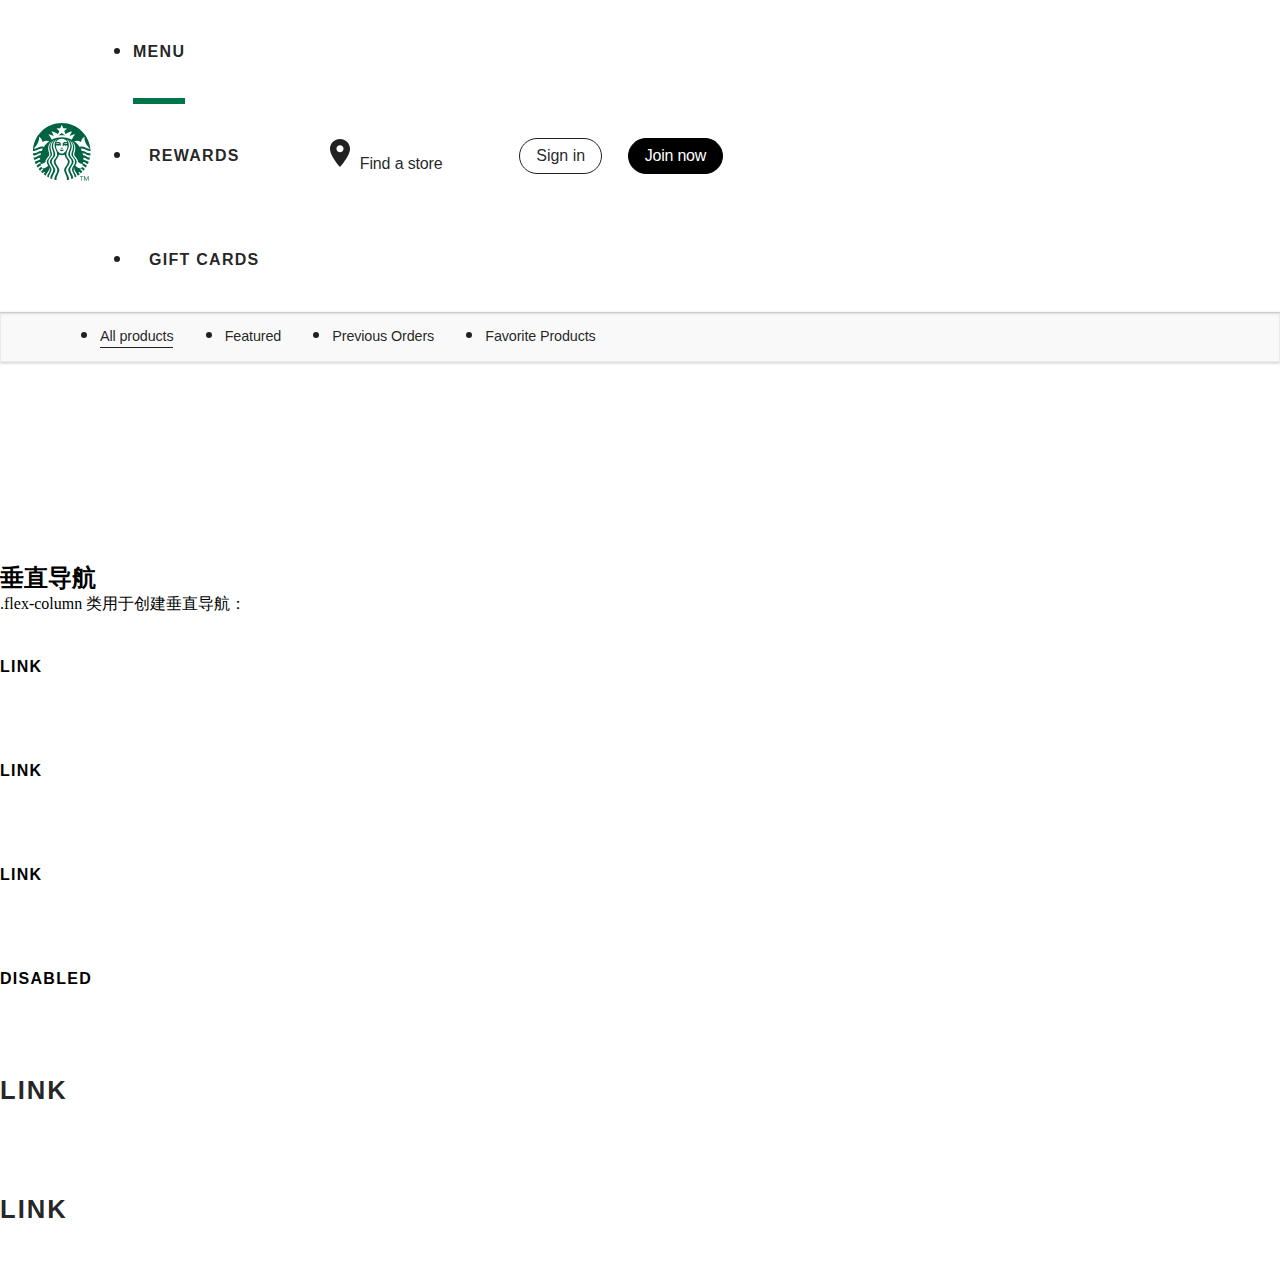
==== Starbucks/menu.html @ 161b0fd9 "Update 5.30" ====
<!DOCTYPE html>
<html lang="en">
<head>
    <meta charset="UTF-8">
    <title>Menu</title>
    <link href="https://cdn.staticfile.org/twitter-bootstrap/5.1.1/css/bootstrap.min.css" rel="stylesheet">
    <script src="https://cdn.staticfile.org/twitter-bootstrap/5.1.1/js/bootstrap.bundle.min.js"></script>
    <meta name="viewport" content="width=device-width, initial-scale=1">
    <link rel="stylesheet" href="menuStyle.css">

</head>
<body>

<nav class="navbar navbar-expand-sm fixed-top">
    <div class="sb-global-gutters">
        <div class="flex align-items-center">
            <a class="navbar-brand" href="#">
                <svg class="block" focusable="false" height="100%" viewBox="0 0 62 62" width="70%"
                     xmlns="http://www.w3.org/2000/svg">
                    <circle cx="31" cy="31" fill="#fff" r="30.002"></circle>
                    <path d="M34.017 13.969c-.263-.047-1.531-.26-3.017-.26s-2.754.212-3.017.26c-.151.027-.209-.121-.094-.207.104-.077 3.11-2.365 3.11-2.365l3.109 2.365c.117.086.06.234-.091.207zm-5.194 14.856s-.159.057-.201.197c.63.484 1.064 1.585 2.378 1.585s1.748-1.101 2.377-1.585c-.041-.141-.2-.197-.2-.197s-.823.194-2.177.194-2.177-.194-2.177-.194zm2.177-1.853c-.365 0-.445-.138-.694-.137-.237.001-.697.19-.797.363.007.088.039.167.103.237.532.08.772.376 1.389.376s.856-.296 1.389-.376c.062-.07.096-.148.103-.237-.099-.173-.56-.361-.798-.363-.25-.002-.331.137-.695.137zm29.956 5.673c-.038.717-.102 1.428-.19 2.131-3.396.562-4.61-2.464-8.089-2.312.208.738.377 1.49.507 2.258 2.869-.002 4.025 2.68 7.217 2.285-.168.82-.37 1.629-.603 2.426-2.524.248-3.413-2.26-6.334-2.191.024.416.037.836.037 1.26l-.012.701 5.672 2.164c-.297.807-.629 1.596-.991 2.369-1.705-.094-2.293-2.281-4.887-2.107-.078.561-.177 1.115-.295 1.662 2.253-.158 2.738 1.916 4.352 2.084-.411.75-.854 1.48-1.325 2.191-.956-.512-1.785-2.057-3.598-2.152.186-.574.349-1.156.487-1.748-1.608 0-3.447-.627-4.989-2.031.5-2.846-3.917-5.744-3.917-7.828 0-2.264 1.145-3.517 1.145-6.569 0-2.265-1.1-4.722-2.759-6.401-.321-.326-.65-.59-1.028-.827 1.524 1.886 2.694 4.122 2.694 6.712 0 2.874-1.337 4.391-1.337 7.044 0 2.652 3.88 4.947 3.88 7.682 0 1.076-.344 2.127-1.478 4.191 1.742 1.74 4.011 2.689 5.475 2.689.475 0 .73-.145.9-.518.146-.322.285-.648.416-.977 1.577.061 2.299 1.494 3.172 2.066-.479.643-.982 1.264-1.509 1.865-.585-.648-1.371-1.738-2.522-2.041-.206.4-.424.795-.653 1.182.991.27 1.669 1.27 2.194 1.928-.566.586-1.155 1.148-1.768 1.688-.383-.596-.979-1.352-1.647-1.76-.247.334-.504.66-.769.977.568.385 1.069 1.078 1.396 1.643-.708.568-1.44 1.107-2.198 1.611-.374-3.047-4.533-5.135-3.412-8.67-.368.623-.807 1.402-.807 2.34 0 2.559 2.726 4.59 2.943 7.133-.565.338-1.143.656-1.732.957-.098-2.795-2.984-5.854-2.984-8.148 0-2.561 3.354-5.133 3.354-8.156 0-3.025-3.87-5.119-3.87-7.775 0-2.654 1.646-4.181 1.646-7.583 0-2.492-1.184-5.014-3.013-6.625-.324-.286-.643-.513-1.026-.712 1.725 2.069 2.725 3.946 2.725 6.794 0 3.199-1.886 4.975-1.886 8.107 0 3.133 3.798 4.875 3.798 7.795s-3.535 5.381-3.535 8.381c0 2.729 3.116 5.453 3.162 8.691-.681.297-1.375.568-2.081.814.396-3.271-3.111-6.645-3.111-9.314 0-2.918 3.667-5.426 3.667-8.572 0-3.148-3.728-4.611-3.728-7.842 0-3.229 2.287-5.017 2.287-8.585 0-2.781-1.373-5.282-3.379-6.832l-.127-.096c-.189-.14-.345.029-.211.195 1.42 1.773 2.179 3.566 2.179 6.221 0 3.264-2.627 5.916-2.627 9.078 0 3.732 3.528 4.799 3.528 7.861 0 3.061-3.783 5.51-3.783 8.76 0 3.014 3.58 6.359 2.966 9.838-.718.186-1.446.348-2.185.48.672-4.332-2.84-7.443-2.84-10.277 0-3.068 3.918-5.803 3.918-8.801 0-2.828-2.812-3.752-3.182-6.645-.051-.395-.368-.688-.805-.615-.571.104-1.303.48-2.453.48s-1.882-.377-2.454-.48c-.436-.072-.753.221-.804.615-.369 2.893-3.183 3.816-3.183 6.645 0 2.998 3.919 5.732 3.919 8.801 0 2.834-3.512 5.945-2.841 10.277-.738-.133-1.467-.295-2.185-.48-.614-3.479 2.967-6.824 2.967-9.838 0-3.25-3.784-5.699-3.784-8.76 0-3.062 3.529-4.129 3.529-7.861 0-3.162-2.628-5.813-2.628-9.078 0-2.654.759-4.447 2.18-6.221.133-.166-.022-.335-.212-.195l-.126.096c-2.004 1.546-3.376 4.047-3.376 6.828 0 3.568 2.287 5.356 2.287 8.585 0 3.23-3.728 4.693-3.728 7.842 0 3.146 3.667 5.654 3.667 8.572 0 2.67-3.507 6.043-3.11 9.314-.707-.246-1.401-.518-2.082-.814.047-3.238 3.161-5.963 3.161-8.691 0-3-3.533-5.461-3.533-8.381s3.796-4.662 3.796-7.795c0-3.132-1.885-4.908-1.885-8.107 0-2.848.999-4.725 2.724-6.794-.384.199-.702.426-1.025.712-1.829 1.611-3.012 4.133-3.012 6.625 0 3.402 1.646 4.929 1.646 7.583 0 2.656-3.87 4.75-3.87 7.775 0 3.023 3.354 5.596 3.354 8.156 0 2.295-2.888 5.354-2.985 8.148-.589-.301-1.167-.619-1.732-.957.218-2.543 2.943-4.574 2.943-7.133 0-.938-.438-1.717-.807-2.34 1.121 3.535-3.038 5.623-3.412 8.67-.758-.504-1.491-1.043-2.198-1.611.326-.564.827-1.258 1.396-1.643-.266-.316-.522-.643-.769-.977-.669.408-1.266 1.164-1.648 1.76-.611-.539-1.201-1.102-1.767-1.688.525-.658 1.203-1.658 2.194-1.928-.229-.387-.447-.781-.653-1.182-1.151.303-1.938 1.393-2.522 2.041-.527-.602-1.031-1.223-1.509-1.865.873-.572 1.595-2.006 3.171-2.066.132.328.271.654.417.977.17.373.426.518.9.518 1.464 0 3.732-.949 5.475-2.689-1.134-2.064-1.478-3.115-1.478-4.191 0-2.734 3.88-5.029 3.88-7.682 0-2.653-1.337-4.17-1.337-7.044 0-2.59 1.17-4.826 2.694-6.712-.378.237-.707.501-1.028.827-1.659 1.68-2.759 4.136-2.759 6.401 0 3.052 1.146 4.305 1.146 6.569 0 2.084-4.418 4.982-3.918 7.828-1.542 1.404-3.381 2.031-4.99 2.031.14.592.303 1.174.487 1.748-1.812.096-2.641 1.641-3.598 2.152-.472-.711-.914-1.441-1.325-2.191 1.613-.168 2.099-2.242 4.353-2.084-.118-.547-.218-1.102-.296-1.662-2.594-.174-3.182 2.014-4.887 2.107-.362-.773-.694-1.562-.991-2.369l5.673-2.164-.012-.701c0-.424.013-.844.036-1.26-2.921-.068-3.81 2.439-6.334 2.191-.232-.797-.435-1.605-.602-2.426 3.19.395 4.347-2.287 7.217-2.285.13-.768.299-1.52.506-2.258-3.479-.151-4.693 2.875-8.088 2.312-.089-.703-.152-1.414-.19-2.131 3.947.441 5.427-2.804 9.021-2.407.339-.859.733-1.69 1.177-2.49-4.506-.792-6.036 2.976-10.23 2.397.453-16.171 13.706-29.143 29.989-29.143s29.536 12.972 29.989 29.147c-4.195.579-5.725-3.188-10.23-2.397.443.8.837 1.631 1.177 2.49 3.592-.398 5.072 2.848 9.02 2.407zm-42.852-12.583c-2.209-.903-4.883-.695-7.167.772-.354-2.125-1.507-4.013-3.149-5.152-.227-.157-.463-.008-.442.255.347 4.49-2.278 8.389-5.506 11.816 3.327 1 6.159-3.284 10.474-1.789 1.548-2.305 3.514-4.308 5.79-5.902zm12.896-2.716c-2.785 0-5.118 1.575-5.729 3.61-.047.156.017.257.197.176.501-.225 1.071-.333 1.69-.333 1.136 0 2.137.417 2.729 1.143.262.864.284 2.115-.012 2.829-.468-.105-.636-.467-1.093-.467s-.811.321-1.586.321c-.774 0-.865-.366-1.374-.366-.599 0-.709.617-.709 1.313 0 3.103 2.852 7.373 5.886 7.373 3.033 0 5.885-4.27 5.885-7.373 0-.696-.143-1.292-.769-1.373-.312.225-.599.426-1.313.426-.775 0-.989-.321-1.445-.321-.551 0-.496 1.162-1.15 1.227-.436-1.048-.457-2.392-.095-3.589.593-.726 1.593-1.143 2.729-1.143.619 0 1.193.109 1.689.333.181.081.244-.021.197-.176-.61-2.035-2.942-3.61-5.727-3.61zm4.434 4.452c-.668 0-1.451.205-1.943.753-.051.149-.051.371.021.519 1.211-.415 2.279-.431 2.795.146.275-.25.363-.475.363-.736 0-.403-.41-.682-1.236-.682zm-9.741 1.418c.584-.585 1.815-.56 3.094-.088.056-.636-1.083-1.331-2.221-1.331-.827 0-1.236.279-1.236.683 0 .261.088.487.363.736zm19.194-10.504c-2.199.157-4.109.912-5.654 2.17.656-1.86 1.489-3.487 2.545-5.064-2.8.297-5.141 1.321-6.849 3.071l-1.337-3.505 2.968-2.621-3.974-.281-1.586-3.696-1.587 3.696-3.974.281 2.968 2.621-1.336 3.505c-1.709-1.75-4.05-2.774-6.848-3.071 1.054 1.578 1.887 3.205 2.543 5.064-1.544-1.259-3.454-2.014-5.653-2.17 1.319 1.696 2.488 3.504 3.354 5.448.098.219.308.291.535.178 3.012-1.497 6.406-2.339 9.997-2.339s6.984.843 9.998 2.339c.227.113.437.041.534-.178.867-1.944 2.036-3.752 3.356-5.448zm4.801 13.254c4.313-1.495 7.146 2.788 10.473 1.789-3.228-3.427-5.852-7.326-5.505-11.816.021-.263-.216-.413-.442-.255-1.643 1.139-2.796 3.027-3.149 5.152-2.285-1.467-4.958-1.676-7.167-.772 2.273 1.592 4.24 3.595 5.79 5.902z"
                          fill="#006341"></path>
                    <g fill="#006341">
                        <path d="M53.595 57.01h-1.526v4.105h-.547v-4.105h-1.522v-.51h3.595v.51zM54.236 56.5h.811l1.57 3.618h.011l1.574-3.618h.798v4.615h-.551v-3.869h-.012l-1.653 3.869h-.333l-1.659-3.869h-.011v3.869h-.545v-4.615z"></path>
                    </g>
                </svg>
            </a>
            <div class="row">
                <ul class="nav">
                    <li class="nav-item">
                        <a class="nav-linkGreen h6" href="#">MENU</a>
                    </li>
                    <li class="nav-item">
                        <div class="padding">
                            <a class="nav-link h6" href="#">
                                <div class="box-shadow">REWARDS</div>
                            </a>
                        </div>
                    </li>
                    <li class="nav-item">
                        <div class="padding">
                            <a class="nav-link h6" href="#">
                                <div class="clear">GIFT CARDS</div>
                            </a>
                        </div>
                    </li>
                </ul>
            </div>
            <div class="ml6 flex items-center">
            <a class="sb-textLink text-noUnderline text-semibold sb-findAStorePin inline-block mr6 pr2"
               href="https://www.starbucks.ca/store-locator?map=57.751076,-101.645508,4z">
                <svg aria-hidden="true" class="valign-middle pr2" focusable="false" preserveAspectRatio="xMidYMid meet"
                     viewBox="0 0 24 24" style="width: 32px; height: 32px; overflow: visible; fill: currentcolor;">
                    <path d="M12,11.475 C10.5214286,11.475 9.32142857,10.299 9.32142857,8.85 C9.32142857,7.401 10.5214286,6.225 12,6.225 C13.4785714,6.225 14.6785714,7.401 14.6785714,8.85 C14.6785714,10.299 13.4785714,11.475 12,11.475 M12,1.5 C7.85357143,1.5 4.5,4.7865 4.5,8.85 C4.5,14.3625 12,22.5 12,22.5 C12,22.5 19.5,14.3625 19.5,8.85 C19.5,4.7865 16.1464286,1.5 12,1.5"></path>
                </svg>
                Find a store
            </a>
                <button class="sb-button sb-button--default sb-button--black mr3" type="button" data-e2e="signInButton" style="min-width: 0px; min-height: 0px;">Sign in</button>
                <a class="sb-button sb-button--positive sb-button--black" href="/account/create" data-e2e="joinRewardsLink" style="min-width: 0px; min-height: 0px;">Join now</a>
        </div>
        </div>
    </div>
    <ul class="nav col-12 col-lg-auto me-lg-auto mb-2 mb-md-0 flex sb-global-subnav-containerLight">
        <li><a href="menu.html" class="subnav-link px-2 ">
            <div class="subnav-box">All products</div>
        </a></li>
        <li><a href="menu.html" class="subnav-link px-2 ">Featured</a></li>
        <li><a href="#" class="subnav-link px-2 ">Previous Orders</a></li>
        <li><a href="#" class="subnav-link px-2 ">Favorite Products</a></li>
    </ul>
</nav>
<div class="container mt-3 padding-top">
    <h2>垂直导航</h2>
    <p>.flex-column 类用于创建垂直导航：</p>
    <ul class="nav flex-column">
        <li class="nav-item">
            <a class="nav-link" href="#">Link</a>
        </li>
        <li class="nav-item">
            <a class="nav-link" href="#">Link</a>
        </li>
        <li class="nav-item">
            <a class="nav-link" href="#">Link</a>
        </li>
        <li class="nav-item">
            <a class="nav-link disabled" href="#">Disabled</a>
        </li>
    </ul>
</div>
<div class="container-fluid">
    <nav class="navbar navbar-expand-xl fixed-bottom">
        <ul class="navbar-nav">
            <li class="nav-item">
                <a class="nav-link" href="#">Link</a>
            </li>
            <li class="nav-item">
                <a class="nav-link" href="#">Link</a>
            </li>
        </ul>
    </nav>
</div>
</body>
</html>
---- Starbucks/menuStyle.css ----
* {
    margin: 0;
    padding: 0;

}
.navbar-brand {
    width: 85px;
    margin-right: 1rem !important;
    margin-left: 2.0rem;
}

.navbar {
    font-feature-settings: "calt";
    color: rgba(0, 0, 0, .87) !important;
    font-family: SoDoSans, Helvetica Neue, Helvetica, Arial, sans-serif;
    font-weight: 400;
    letter-spacing: -.01em;
    line-height: 1.5;
    font-size: 1.6rem;
    box-sizing: inherit;
    background-color: #fff;
    display: inline-block !important;
    width: 100%;
    padding-top: 0;
    padding-bottom: 0;
}

.sb-global-gutters {
    box-sizing: inherit;
    display: inline-block;
    width: 100% !important;
}

.nav-link {
    font-feature-settings: "calt";
    font-family: SoDoSans, Helvetica Neue, Helvetica, Arial, sans-serif;
    line-height: 1.5;
    list-style: none;
    box-sizing: inherit;
    background-color: transparent;
    color: currentColor;
    display: inline-block !important;
    padding-bottom: 2.5rem !important;
    padding-top: 2.5rem !important;
    font-weight: 600 !important;
    letter-spacing: .08em !important;
    text-transform: uppercase !important;
    text-decoration: none !important;
}

.nav-linkGreen {
    font-feature-settings: "calt";
    font-family: SoDoSans, Helvetica Neue, Helvetica, Arial, sans-serif;
    line-height: 1.5;
    list-style: none;
    box-sizing: inherit;
    background-color: transparent;
    color: currentColor;
    display: inline-block !important;
    padding-bottom: 2.5rem !important;
    padding-top: 2.5rem !important;
    font-weight: 600 !important;
    letter-spacing: .08em !important;
    text-transform: uppercase !important;
    text-decoration: none !important;
    box-shadow: inset 0 -6px #00754a
}

.subnav-link {
    color: rgba(0, 0, 0, .87);
    display: block;
    font-size: 0.9rem;
    margin-right: 3.2rem;
    padding-bottom: 0.8rem;
    padding-top: 0.8rem;
    position: relative;
    text-decoration: none;
    font-family: SoDoSans, Helvetica Neue, Helvetica, Arial, sans-serif;
    font-weight: 400;
    height: 100%;
    letter-spacing: -.01em;
    line-height: 1.5;

}

.h6, h6 {
    font-size: 1rem;
    margin: 0;
}

.padding {
    padding-left: 1.0rem;
}

.padding-top {
    padding-top: 200px;
}

.flex {
    font-feature-settings: "calt";
    color: rgba(0, 0, 0, .87);
    font-family: SoDoSans, Helvetica Neue, Helvetica, Arial, sans-serif;
    font-weight: 400;
    letter-spacing: -.01em;
    line-height: 1.5;
    font-size: 1.3rem;
    box-sizing: inherit;
    display: flex !important;
    align-items: center !important;
    box-shadow: 0 1px 3px rgba(0, 0, 0, .1), 0 2px 2px rgba(0, 0, 0, .06), 0 0 2px rgba(0, 0, 0, .07);
}

.sb-global-subnav-containerLight {
    background-color: #f9f9f9;
    border: 1px solid #edebe9;
    padding-left: 99px;
}

.subnav-box {
    border-bottom: 1px solid;
    bottom: 12px;
    content: "";
    left: 0;
    width: 100%;
}
.ml6 {
    font-feature-settings: "calt";
    color: rgba(0,0,0,.87);
    font-family: SoDoSans,Helvetica Neue,Helvetica,Arial,sans-serif;
    font-weight: 400;
    letter-spacing: -.01em;
    line-height: 1.5;
    font-size: 1.4rem;
    box-sizing: inherit;
    display: flex!important;
    align-items: center!important;
    margin-left: 4rem!important;
    box-shadow:none;
}
.sb-textLink {
    font-feature-settings: "calt";
    font-family: SoDoSans,Helvetica Neue,Helvetica,Arial,sans-serif;
    letter-spacing: -.01em;
    line-height: 1.5;
    font-size: 1rem;
    box-sizing: inherit;
    background-color: transparent;
    color: currentColor;
    display: inline-block!important;
    margin-right: 4rem!important;
    padding-right: .8rem!important;
    font-weight: 500!important;
    text-decoration: none!important;
    text-align: inherit;
}
.sb-button--default.sb-button--black, .sb-button--default.sb-button--rewardsDefault {
    color: rgba(0,0,0,.87);
}
.sb-button--default, .sb-button--default.sb-button--rewardsGreen {
    color: #00754a;
}
.sb-button {
    background: none;
    border-radius: 50px;
    border-style: solid;
    border-width: 1px;
    display: inline-block;
    font-weight: 500;
    line-height: 1.2;
    padding: 7px 16px;
    text-align: center;
    text-decoration: none;
    transition: all .2s ease;
    font-size: 1.0rem;
}
.mr3 {
    margin-right: 1.6rem!important;
}
button {
    background: transparent;
    border: 0;
    border-radius: 0;
    padding: 0;
}
button, select {
    text-transform: none;
}
button {
    overflow: visible;
}
button, input, optgroup, select, textarea {
    color: inherit;
    font: inherit;
    margin: 0;
}
.sb-button--positive.sb-button--black, .sb-button--positive.sb-button--rewardsDefault {
    background-color: #000;
    border-color: #000;
    color: white;
}
.sb-button:hover {
    background-color: #00754a;
    border-color: #00754a;
    color: #fff;
}
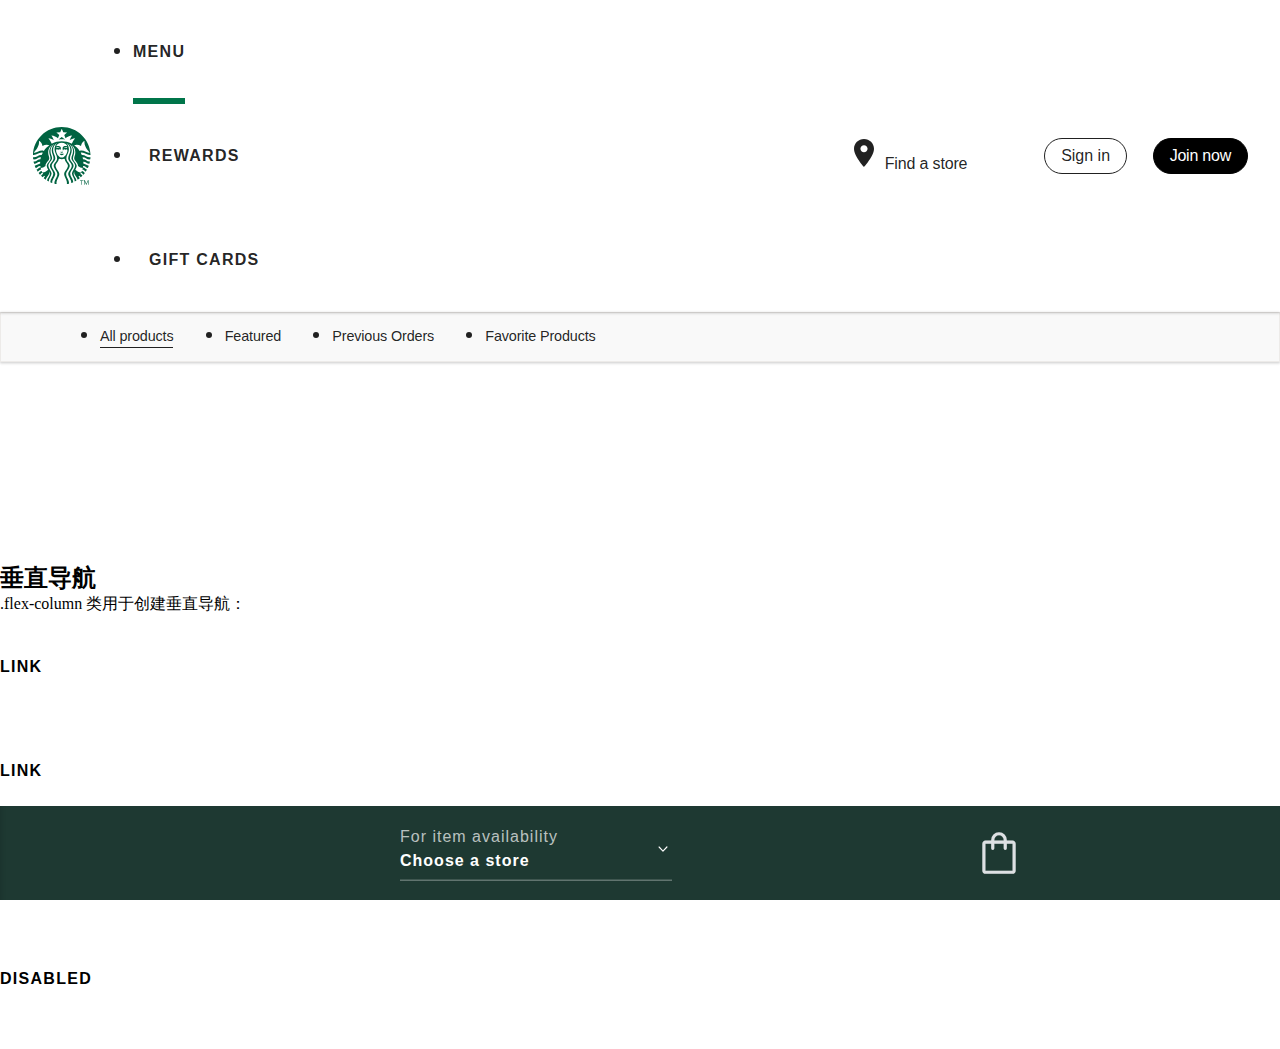
==== commit d21e6864: "Update" ====
--- a/Starbucks/menu.html
+++ b/Starbucks/menu.html
@@ -7,7 +7,8 @@
     <script src="https://cdn.staticfile.org/twitter-bootstrap/5.1.1/js/bootstrap.bundle.min.js"></script>
     <meta name="viewport" content="width=device-width, initial-scale=1">
     <link rel="stylesheet" href="menuStyle.css">
-
+    <link rel="stylesheet"
+          href="https://fonts.googleapis.com/css2?family=Material+Symbols+Outlined:opsz,wght,FILL,GRAD@20..48,100..700,0..1,-50..200"/>
 </head>
 <body>
 
@@ -47,17 +48,21 @@
                 </ul>
             </div>
             <div class="ml6 flex items-center">
-            <a class="sb-textLink text-noUnderline text-semibold sb-findAStorePin inline-block mr6 pr2"
-               href="https://www.starbucks.ca/store-locator?map=57.751076,-101.645508,4z">
-                <svg aria-hidden="true" class="valign-middle pr2" focusable="false" preserveAspectRatio="xMidYMid meet"
-                     viewBox="0 0 24 24" style="width: 32px; height: 32px; overflow: visible; fill: currentcolor;">
-                    <path d="M12,11.475 C10.5214286,11.475 9.32142857,10.299 9.32142857,8.85 C9.32142857,7.401 10.5214286,6.225 12,6.225 C13.4785714,6.225 14.6785714,7.401 14.6785714,8.85 C14.6785714,10.299 13.4785714,11.475 12,11.475 M12,1.5 C7.85357143,1.5 4.5,4.7865 4.5,8.85 C4.5,14.3625 12,22.5 12,22.5 C12,22.5 19.5,14.3625 19.5,8.85 C19.5,4.7865 16.1464286,1.5 12,1.5"></path>
-                </svg>
-                Find a store
-            </a>
-                <button class="sb-button sb-button--default sb-button--black mr3" type="button" data-e2e="signInButton" style="min-width: 0px; min-height: 0px;">Sign in</button>
-                <a class="sb-button sb-button--positive sb-button--black" href="/account/create" data-e2e="joinRewardsLink" style="min-width: 0px; min-height: 0px;">Join now</a>
-        </div>
+                <a class="sb-textLink text-noUnderline text-semibold sb-findAStorePin inline-block mr6 pr2"
+                   href="https://www.starbucks.ca/store-locator?map=57.751076,-101.645508,4z">
+                    <svg aria-hidden="true" class="valign-middle pr2" focusable="false"
+                         preserveAspectRatio="xMidYMid meet"
+                         viewBox="0 0 24 24" style="width: 32px; height: 32px; overflow: visible; fill: currentcolor;">
+                        <path d="M12,11.475 C10.5214286,11.475 9.32142857,10.299 9.32142857,8.85 C9.32142857,7.401 10.5214286,6.225 12,6.225 C13.4785714,6.225 14.6785714,7.401 14.6785714,8.85 C14.6785714,10.299 13.4785714,11.475 12,11.475 M12,1.5 C7.85357143,1.5 4.5,4.7865 4.5,8.85 C4.5,14.3625 12,22.5 12,22.5 C12,22.5 19.5,14.3625 19.5,8.85 C19.5,4.7865 16.1464286,1.5 12,1.5"></path>
+                    </svg>
+                    Find a store
+                </a>
+                <button class="sb-button sb-button--default sb-button--black mr3" type="button" data-e2e="signInButton"
+                        style="min-width: 0px; min-height: 0px;">Sign in
+                </button>
+                <a class="sb-button sb-button--positive sb-button--black" href="/account/create"
+                   data-e2e="joinRewardsLink" style="min-width: 0px; min-height: 0px;">Join now</a>
+            </div>
         </div>
     </div>
     <ul class="nav col-12 col-lg-auto me-lg-auto mb-2 mb-md-0 flex sb-global-subnav-containerLight">
@@ -89,14 +94,28 @@
 </div>
 <div class="container-fluid">
     <nav class="navbar navbar-expand-xl fixed-bottom">
-        <ul class="navbar-nav">
-            <li class="nav-item">
-                <a class="nav-link" href="#">Link</a>
-            </li>
-            <li class="nav-item">
-                <a class="nav-link" href="#">Link</a>
-            </li>
-        </ul>
+        <div class="bottomDrawer">
+            <div class="size12of12 flex items-center justify-between color-textWhite bg-houseGreen container___1BkN0 menuPadding___qjbdk">
+                <div class="innerContent___1LhxS flex justify-between">
+                    <a class="decorativeUnderline pb1 lg-pb2 container___3FzPz"
+                       href="https://www.starbucks.ca/menu/store-locator"><p>
+                        <span class="color-textWhiteSoft">For item availability</span>
+                        <strong class="color-textWhite block">Choose a store</strong></p>
+                        <svg aria-hidden="true" class="valign-middle ml2" focusable="false"
+                             preserveAspectRatio="xMidYMid meet" viewBox="0 0 24 24"
+                             style="width: 18px; height: 18px; overflow: visible; fill: currentcolor;">
+                            <path d="M11.96 15.5c-.206 0-.402-.084-.546-.232l-5.188-5.33c-.3-.31-.3-.81 0-1.12.3-.31.79-.31 1.093 0l4.64 4.767 4.723-4.853c.3-.31.79-.31 1.09 0 .303.31.303.812.002 1.122l-5.27 5.414c-.145.148-.34.232-.546.232"></path>
+                        </svg>
+                    </a>
+                </div>
+                <div class="mt3 mb2 lg-mb0 lg-mt0 ml4 relative">
+                    <button class="relative flex justify-center cursor-pointer cart-button"
+                            type="button"><span class="material-symbols-outlined">
+                            shopping_bag
+                            </span></button>
+                </div>
+            </div>
+        </div>
     </nav>
 </div>
 </body>
--- a/Starbucks/menuStyle.css
+++ b/Starbucks/menuStyle.css
@@ -2,6 +2,10 @@
     margin: 0;
     padding: 0;
 
+}
+p {
+    margin-bottom: 0rem;
+    margin-top: 0rem;
 }
 .navbar-brand {
     width: 85px;
@@ -65,7 +69,12 @@
     text-decoration: none !important;
     box-shadow: inset 0 -6px #00754a
 }
-
+.nav-link:hover {
+    color: #00754a;
+}
+.nav-linkGreen:hover {
+    color: #00754a;
+}
 .subnav-link {
     color: rgba(0, 0, 0, .87);
     display: block;
@@ -80,7 +89,9 @@
     height: 100%;
     letter-spacing: -.01em;
     line-height: 1.5;
-
+}
+.subnav-link:hover {
+    color: black;
 }
 
 .h6, h6 {
@@ -123,42 +134,50 @@
     left: 0;
     width: 100%;
 }
+
 .ml6 {
     font-feature-settings: "calt";
-    color: rgba(0,0,0,.87);
-    font-family: SoDoSans,Helvetica Neue,Helvetica,Arial,sans-serif;
+    color: rgba(0, 0, 0, .87);
+    font-family: SoDoSans, Helvetica Neue, Helvetica, Arial, sans-serif;
     font-weight: 400;
     letter-spacing: -.01em;
     line-height: 1.5;
     font-size: 1.4rem;
     box-sizing: inherit;
-    display: flex!important;
-    align-items: center!important;
-    margin-left: 4rem!important;
-    box-shadow:none;
-}
+    display: flex !important;
+    align-items: center !important;
+    margin-left: auto!important;
+    margin-right: 2rem;
+    box-shadow: none;
+}
+
 .sb-textLink {
     font-feature-settings: "calt";
-    font-family: SoDoSans,Helvetica Neue,Helvetica,Arial,sans-serif;
+    font-family: SoDoSans, Helvetica Neue, Helvetica, Arial, sans-serif;
     letter-spacing: -.01em;
     line-height: 1.5;
     font-size: 1rem;
     box-sizing: inherit;
     background-color: transparent;
     color: currentColor;
-    display: inline-block!important;
-    margin-right: 4rem!important;
-    padding-right: .8rem!important;
-    font-weight: 500!important;
-    text-decoration: none!important;
+    display: inline-block !important;
+    margin-right: 4rem !important;
+    padding-right: .8rem !important;
+    font-weight: 500 !important;
+    text-decoration: none !important;
     text-align: inherit;
 }
+.sb-textLink:hover {
+    color: #00754a;
+}
 .sb-button--default.sb-button--black, .sb-button--default.sb-button--rewardsDefault {
-    color: rgba(0,0,0,.87);
-}
+    color: rgba(0, 0, 0, .87);
+}
+
 .sb-button--default, .sb-button--default.sb-button--rewardsGreen {
     color: #00754a;
 }
+
 .sb-button {
     background: none;
     border-radius: 50px;
@@ -173,33 +192,128 @@
     transition: all .2s ease;
     font-size: 1.0rem;
 }
+
 .mr3 {
-    margin-right: 1.6rem!important;
-}
+    margin-right: 1.6rem !important;
+}
+
 button {
     background: transparent;
     border: 0;
     border-radius: 0;
     padding: 0;
 }
+
 button, select {
     text-transform: none;
 }
+
 button {
     overflow: visible;
 }
+
 button, input, optgroup, select, textarea {
     color: inherit;
     font: inherit;
     margin: 0;
 }
+
 .sb-button--positive.sb-button--black, .sb-button--positive.sb-button--rewardsDefault {
     background-color: #000;
     border-color: #000;
     color: white;
 }
+
 .sb-button:hover {
     background-color: #00754a;
     border-color: #00754a;
     color: #fff;
-}+}
+.bottomDrawer {
+    font-feature-settings: "calt";
+    color: rgba(0,0,0,.87);
+    font-family: SoDoSans,Helvetica Neue,Helvetica,Arial,sans-serif;
+    font-weight: 400;
+    letter-spacing: -.01em;
+    line-height: 1.5;
+    font-size: 1.6rem;
+    box-sizing: inherit;
+    bottom: 0;
+    left: 0;
+    position: fixed;
+    right: 0;
+}
+.menuPadding___qjbdk {
+    padding-left: 400px !important;
+    padding-right: 20% !important;
+}
+.container___1BkN0 {
+    box-shadow: inset 8px 0 4px -6px rgb(0 0 0 / 10%);
+    height: 74px;
+    padding: 0 1.6rem;
+    transform: translateY(0);
+}
+.bg-houseGreen {
+    background-color: #1e3932!important;
+}
+.color-textWhite {
+    color: #fff!important;
+}
+.justify-between {
+    justify-content: space-between!important;
+}
+.items-center {
+     align-items: center!important;
+ }
+.container___3FzPz {
+    align-items: center;
+    letter-spacing: 1px;
+    box-shadow: inset 0 -1.5px 0 hsl(0deg 0% 100% / 30%);
+    display: flex;
+    flex-direction: row;
+    flex-grow: 1;
+    justify-content: space-between;
+    min-height: 2.4rem;
+    min-width: 17rem;
+    font-size: 1rem;
+    text-decoration: none;
+    margin-bottom: 1.6rem;
+    margin-top: 1.6rem;
+    padding-bottom: 0.5rem;
+    color: white;
+}
+.container___1BkN0 {
+    height: 94px;
+}
+.innerContent___1LhxS {
+    align-items: center;
+    flex-direction: row;
+    width: auto;
+    box-shadow: none;
+}
+.color-textWhiteSoft {
+    color: hsla(0,0%,100%,.7)!important;
+    font-size: 1rem;
+}
+.color-textWhite {
+    color: #fff!important;
+    font-size: 1rem;
+}
+.cart-button {
+    box-shadow: none;
+}
+.block {
+    display: block!important;
+}
+ .material-symbols-outlined {
+     color: #dde0e3;
+     box-sizing: inherit;
+     font-size: 50px !important;
+     box-shadow: none !important;
+     border: none !important;
+     font-variation-settings:
+             'FILL' 0,
+             'wght' 400,
+             'GRAD' 0,
+             'opsz' 48
+ }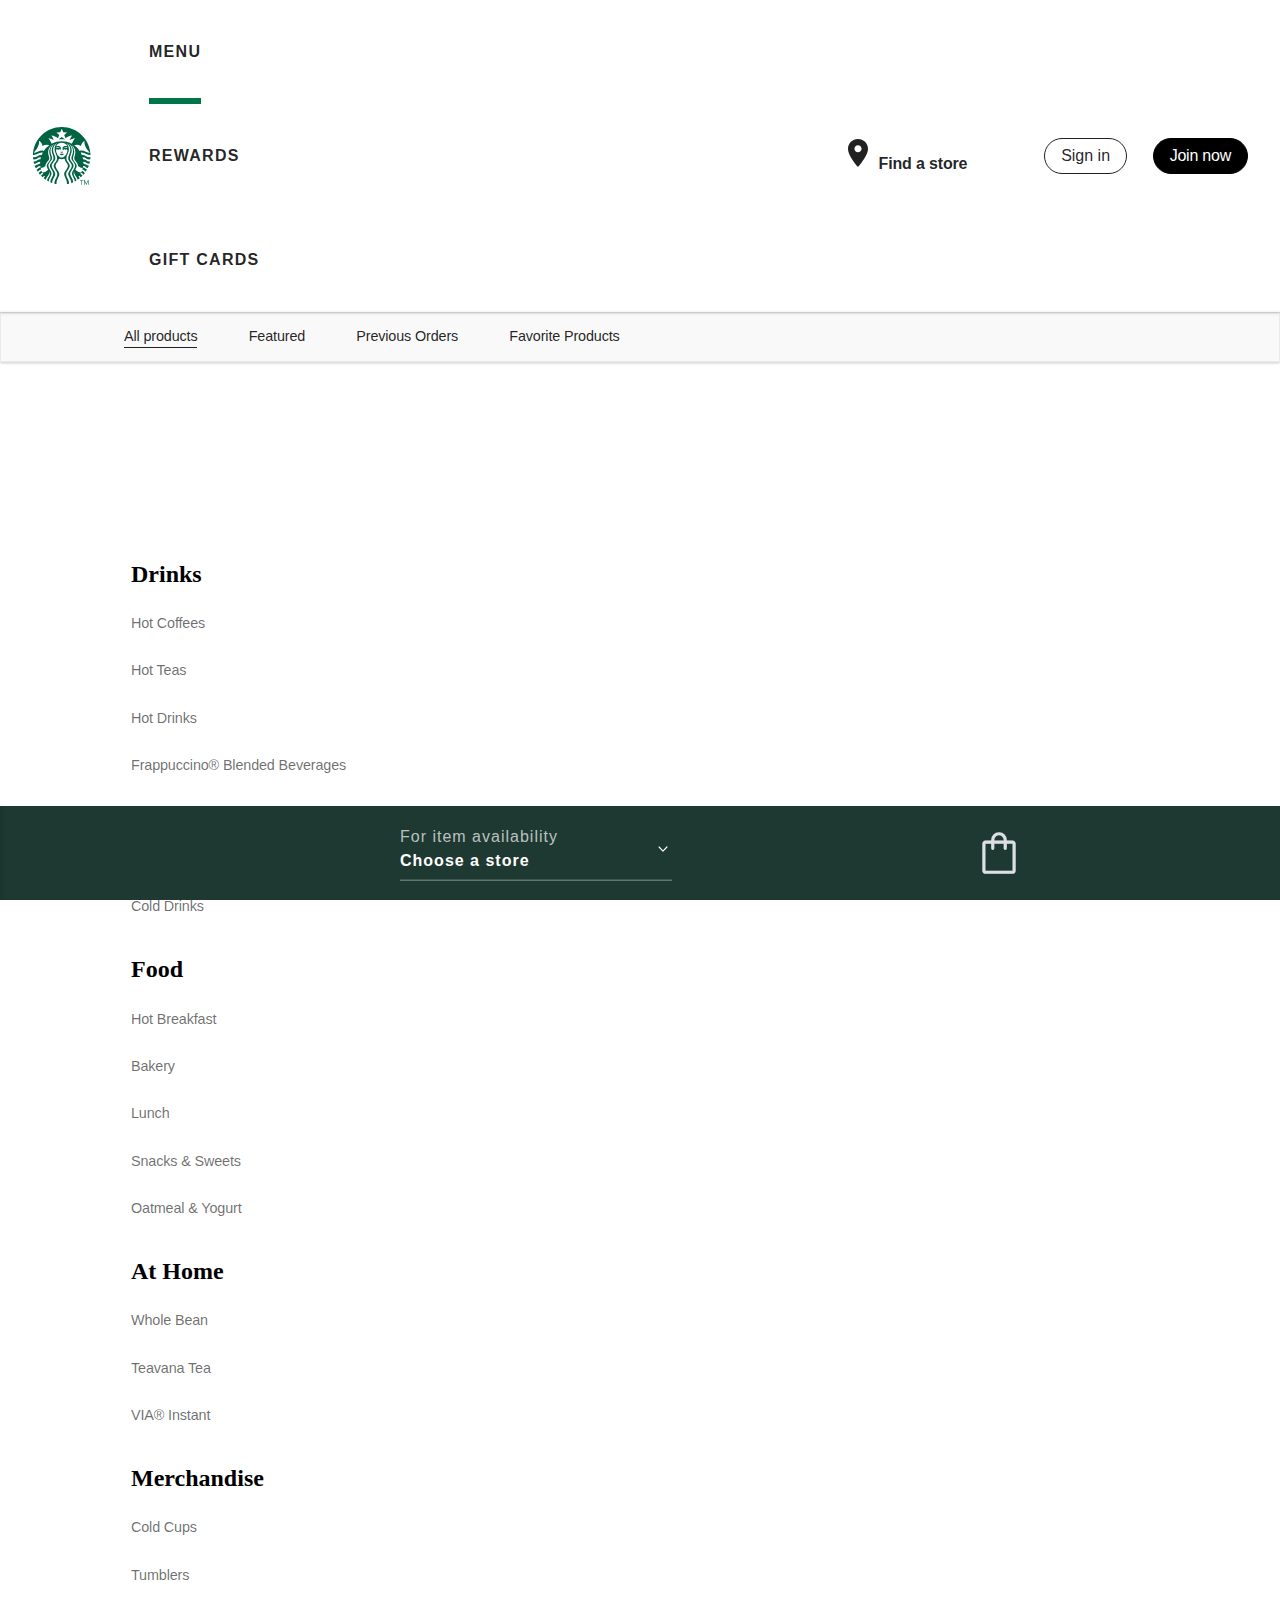
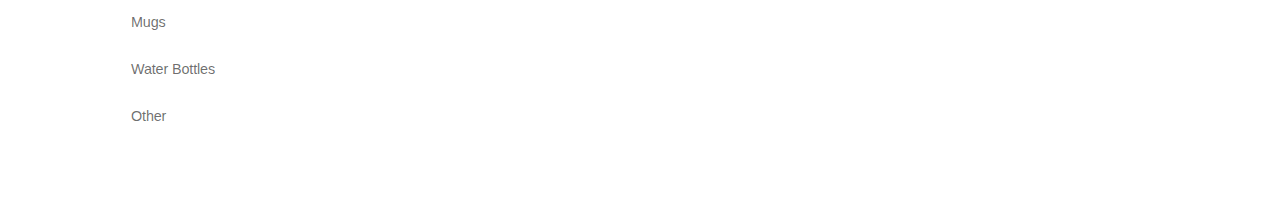
==== commit 2d3d3493: "Update" ====
--- a/Starbucks/menu.html
+++ b/Starbucks/menu.html
@@ -29,19 +29,21 @@
             <div class="row">
                 <ul class="nav">
                     <li class="nav-item">
-                        <a class="nav-linkGreen h6" href="#">MENU</a>
+                        <div class="padding">
+                            <a class="nav-linkGreen h6" href="#">MENU</a>
+                        </div>
                     </li>
                     <li class="nav-item">
                         <div class="padding">
                             <a class="nav-link h6" href="#">
-                                <div class="box-shadow">REWARDS</div>
+                                <div>REWARDS</div>
                             </a>
                         </div>
                     </li>
                     <li class="nav-item">
                         <div class="padding">
                             <a class="nav-link h6" href="#">
-                                <div class="clear">GIFT CARDS</div>
+                                <div>GIFT CARDS</div>
                             </a>
                         </div>
                     </li>
@@ -74,23 +76,67 @@
         <li><a href="#" class="subnav-link px-2 ">Favorite Products</a></li>
     </ul>
 </nav>
-<div class="container mt-3 padding-top">
-    <h2>垂直导航</h2>
-    <p>.flex-column 类用于创建垂直导航：</p>
-    <ul class="nav flex-column">
-        <li class="nav-item">
-            <a class="nav-link" href="#">Link</a>
-        </li>
-        <li class="nav-item">
-            <a class="nav-link" href="#">Link</a>
-        </li>
-        <li class="nav-item">
-            <a class="nav-link" href="#">Link</a>
-        </li>
-        <li class="nav-item">
-            <a class="nav-link disabled" href="#">Disabled</a>
-        </li>
-    </ul>
+<div class="menuWithSideNav___2WMmN padding-top">
+    <nav class="lgMax-hidden py3 sideNav___3P0Yp">
+        <section><h6 class="sb-heading text-semibold text-sm mt4" tabindex="-1">Drinks</h6>
+            <ul>
+                <li class="my3"><a class="text-noUnderline color-textBlackSoft block flex justify-between"
+                                   href="/menu/drinks/hot-coffees">Hot Coffees</a></li>
+                <li class="my3"><a class="text-noUnderline color-textBlackSoft block flex justify-between"
+                                   href="/menu/drinks/hot-teas">Hot Teas</a></li>
+                <li class="my3"><a class="text-noUnderline color-textBlackSoft block flex justify-between"
+                                   href="/menu/drinks/hot-drinks">Hot Drinks</a></li>
+                <li class="my3"><a class="text-noUnderline color-textBlackSoft block flex justify-between"
+                                   href="/menu/drinks/frappuccino-blended-beverages">Frappuccino® Blended Beverages</a>
+                </li>
+                <li class="my3"><a class="text-noUnderline color-textBlackSoft block flex justify-between"
+                                   href="/menu/drinks/cold-coffees">Cold Coffees</a></li>
+                <li class="my3"><a class="text-noUnderline color-textBlackSoft block flex justify-between"
+                                   href="/menu/drinks/iced-teas">Iced Teas</a></li>
+                <li class="my3"><a class="text-noUnderline color-textBlackSoft block flex justify-between"
+                                   href="/menu/drinks/cold-drinks">Cold Drinks</a></li>
+            </ul>
+        </section>
+        <section><h4 class="sb-heading text-semibold text-sm mt4" tabindex="-1">Food</h4>
+            <ul>
+                <li class="my3"><a class="text-noUnderline color-textBlackSoft block flex justify-between"
+                                   href="/menu/food/hot-breakfast">Hot Breakfast</a></li>
+                <li class="my3"><a class="text-noUnderline color-textBlackSoft block flex justify-between"
+                                   href="/menu/food/bakery">Bakery</a></li>
+                <li class="my3"><a class="text-noUnderline color-textBlackSoft block flex justify-between"
+                                   href="/menu/food/lunch">Lunch</a></li>
+                <li class="my3"><a class="text-noUnderline color-textBlackSoft block flex justify-between"
+                                   href="/menu/food/snacks-sweets">Snacks &amp; Sweets</a></li>
+                <li class="my3"><a class="text-noUnderline color-textBlackSoft block flex justify-between"
+                                   href="/menu/food/oatmeal-yogurt">Oatmeal &amp; Yogurt</a></li>
+            </ul>
+        </section>
+        <section><h4 class="sb-heading text-semibold text-sm mt4" tabindex="-1">At Home</h4>
+            <ul>
+                <li class="my3"><a class="text-noUnderline color-textBlackSoft block flex justify-between"
+                                   href="/menu/at-home/whole-bean">Whole Bean</a></li>
+                <li class="my3"><a class="text-noUnderline color-textBlackSoft block flex justify-between"
+                                   href="/menu/at-home/teavana-tea">Teavana Tea</a></li>
+                <li class="my3"><a class="text-noUnderline color-textBlackSoft block flex justify-between"
+                                   href="/menu/at-home/via-instant">VIA® Instant</a></li>
+            </ul>
+        </section>
+        <section><h4 class="sb-heading text-semibold text-sm mt4" tabindex="-1">Merchandise</h4>
+            <ul>
+                <li class="my3"><a class="text-noUnderline color-textBlackSoft block flex justify-between"
+                                   href="/menu/merchandise/cold-cups">Cold Cups</a></li>
+                <li class="my3"><a class="text-noUnderline color-textBlackSoft block flex justify-between"
+                                   href="/menu/merchandise/tumblers">Tumblers</a></li>
+                <li class="my3"><a class="text-noUnderline color-textBlackSoft block flex justify-between"
+                                   href="/menu/merchandise/mugs">Mugs</a></li>
+                <li class="my3"><a class="text-noUnderline color-textBlackSoft block flex justify-between"
+                                   href="/menu/merchandise/water-bottles">Water Bottles</a></li>
+                <li class="my3"><a class="text-noUnderline color-textBlackSoft block flex justify-between"
+                                   href="/menu/merchandise/other">Other</a></li>
+            </ul>
+        </section>
+    </nav>
+    
 </div>
 <div class="container-fluid">
     <nav class="navbar navbar-expand-xl fixed-bottom">
--- a/Starbucks/menuStyle.css
+++ b/Starbucks/menuStyle.css
@@ -1,12 +1,19 @@
 * {
     margin: 0;
     padding: 0;
-
-}
+}
+
 p {
     margin-bottom: 0rem;
     margin-top: 0rem;
 }
+
+ul {
+    list-style: none;
+    margin: 0;
+    padding: 0;
+}
+
 .navbar-brand {
     width: 85px;
     margin-right: 1rem !important;
@@ -69,12 +76,15 @@
     text-decoration: none !important;
     box-shadow: inset 0 -6px #00754a
 }
+
 .nav-link:hover {
     color: #00754a;
 }
+
 .nav-linkGreen:hover {
     color: #00754a;
 }
+
 .subnav-link {
     color: rgba(0, 0, 0, .87);
     display: block;
@@ -90,6 +100,7 @@
     letter-spacing: -.01em;
     line-height: 1.5;
 }
+
 .subnav-link:hover {
     color: black;
 }
@@ -104,7 +115,7 @@
 }
 
 .padding-top {
-    padding-top: 200px;
+    padding-top: 160px;
 }
 
 .flex {
@@ -124,7 +135,7 @@
 .sb-global-subnav-containerLight {
     background-color: #f9f9f9;
     border: 1px solid #edebe9;
-    padding-left: 99px;
+    padding-left: 123px;
 }
 
 .subnav-box {
@@ -146,7 +157,7 @@
     box-sizing: inherit;
     display: flex !important;
     align-items: center !important;
-    margin-left: auto!important;
+    margin-left: auto !important;
     margin-right: 2rem;
     box-shadow: none;
 }
@@ -167,9 +178,11 @@
     text-decoration: none !important;
     text-align: inherit;
 }
+
 .sb-textLink:hover {
     color: #00754a;
 }
+
 .sb-button--default.sb-button--black, .sb-button--default.sb-button--rewardsDefault {
     color: rgba(0, 0, 0, .87);
 }
@@ -229,10 +242,11 @@
     border-color: #00754a;
     color: #fff;
 }
+
 .bottomDrawer {
     font-feature-settings: "calt";
-    color: rgba(0,0,0,.87);
-    font-family: SoDoSans,Helvetica Neue,Helvetica,Arial,sans-serif;
+    color: rgba(0, 0, 0, .87);
+    font-family: SoDoSans, Helvetica Neue, Helvetica, Arial, sans-serif;
     font-weight: 400;
     letter-spacing: -.01em;
     line-height: 1.5;
@@ -243,28 +257,77 @@
     position: fixed;
     right: 0;
 }
+
+.menuWithSideNav___2WMmN {
+    padding-left: 131px;
+}
+
+.sideNav___3P0Yp {
+    flex-basis: 150px;
+}
+
+.py3 {
+    padding-bottom: 1.6rem !important;
+}
+
+.text-semibold {
+    font-weight: 600 !important;
+}
+
+.text-sm {
+    font-size: 1.9rem !important;
+}
+
+.mt4 {
+    margin-top: 2.4rem !important;
+}
+
+.my3 {
+    margin-bottom: 1.6rem !important;
+    margin-top: 1.6rem !important;
+}
+
+.text-noUnderline {
+    text-decoration: none !important;
+}
+
+.color-textBlackSoft {
+    color: rgba(0, 0, 0, .58) !important;
+    box-shadow: none !important;
+    font-size: 0.9rem;
+}
+.text-sm {
+    font-size: 1.5rem!important;
+}
+
 .menuPadding___qjbdk {
     padding-left: 400px !important;
     padding-right: 20% !important;
 }
+
 .container___1BkN0 {
     box-shadow: inset 8px 0 4px -6px rgb(0 0 0 / 10%);
     height: 74px;
     padding: 0 1.6rem;
     transform: translateY(0);
 }
+
 .bg-houseGreen {
-    background-color: #1e3932!important;
-}
+    background-color: #1e3932 !important;
+}
+
 .color-textWhite {
-    color: #fff!important;
-}
+    color: #fff !important;
+}
+
 .justify-between {
-    justify-content: space-between!important;
-}
+    justify-content: space-between !important;
+}
+
 .items-center {
-     align-items: center!important;
- }
+    align-items: center !important;
+}
+
 .container___3FzPz {
     align-items: center;
     letter-spacing: 1px;
@@ -282,38 +345,44 @@
     padding-bottom: 0.5rem;
     color: white;
 }
+
 .container___1BkN0 {
     height: 94px;
 }
+
 .innerContent___1LhxS {
     align-items: center;
     flex-direction: row;
     width: auto;
     box-shadow: none;
 }
+
 .color-textWhiteSoft {
-    color: hsla(0,0%,100%,.7)!important;
-    font-size: 1rem;
-}
+    color: hsla(0, 0%, 100%, .7) !important;
+    font-size: 1rem;
+}
+
 .color-textWhite {
-    color: #fff!important;
-    font-size: 1rem;
-}
+    color: #fff !important;
+    font-size: 1rem;
+}
+
 .cart-button {
     box-shadow: none;
 }
+
 .block {
-    display: block!important;
-}
- .material-symbols-outlined {
-     color: #dde0e3;
-     box-sizing: inherit;
-     font-size: 50px !important;
-     box-shadow: none !important;
-     border: none !important;
-     font-variation-settings:
-             'FILL' 0,
-             'wght' 400,
-             'GRAD' 0,
-             'opsz' 48
- }+    display: block !important;
+}
+
+.material-symbols-outlined {
+    color: #dde0e3;
+    box-sizing: inherit;
+    font-size: 50px !important;
+    box-shadow: none !important;
+    border: none !important;
+    font-variation-settings: 'FILL' 0,
+    'wght' 400,
+    'GRAD' 0,
+    'opsz' 48
+}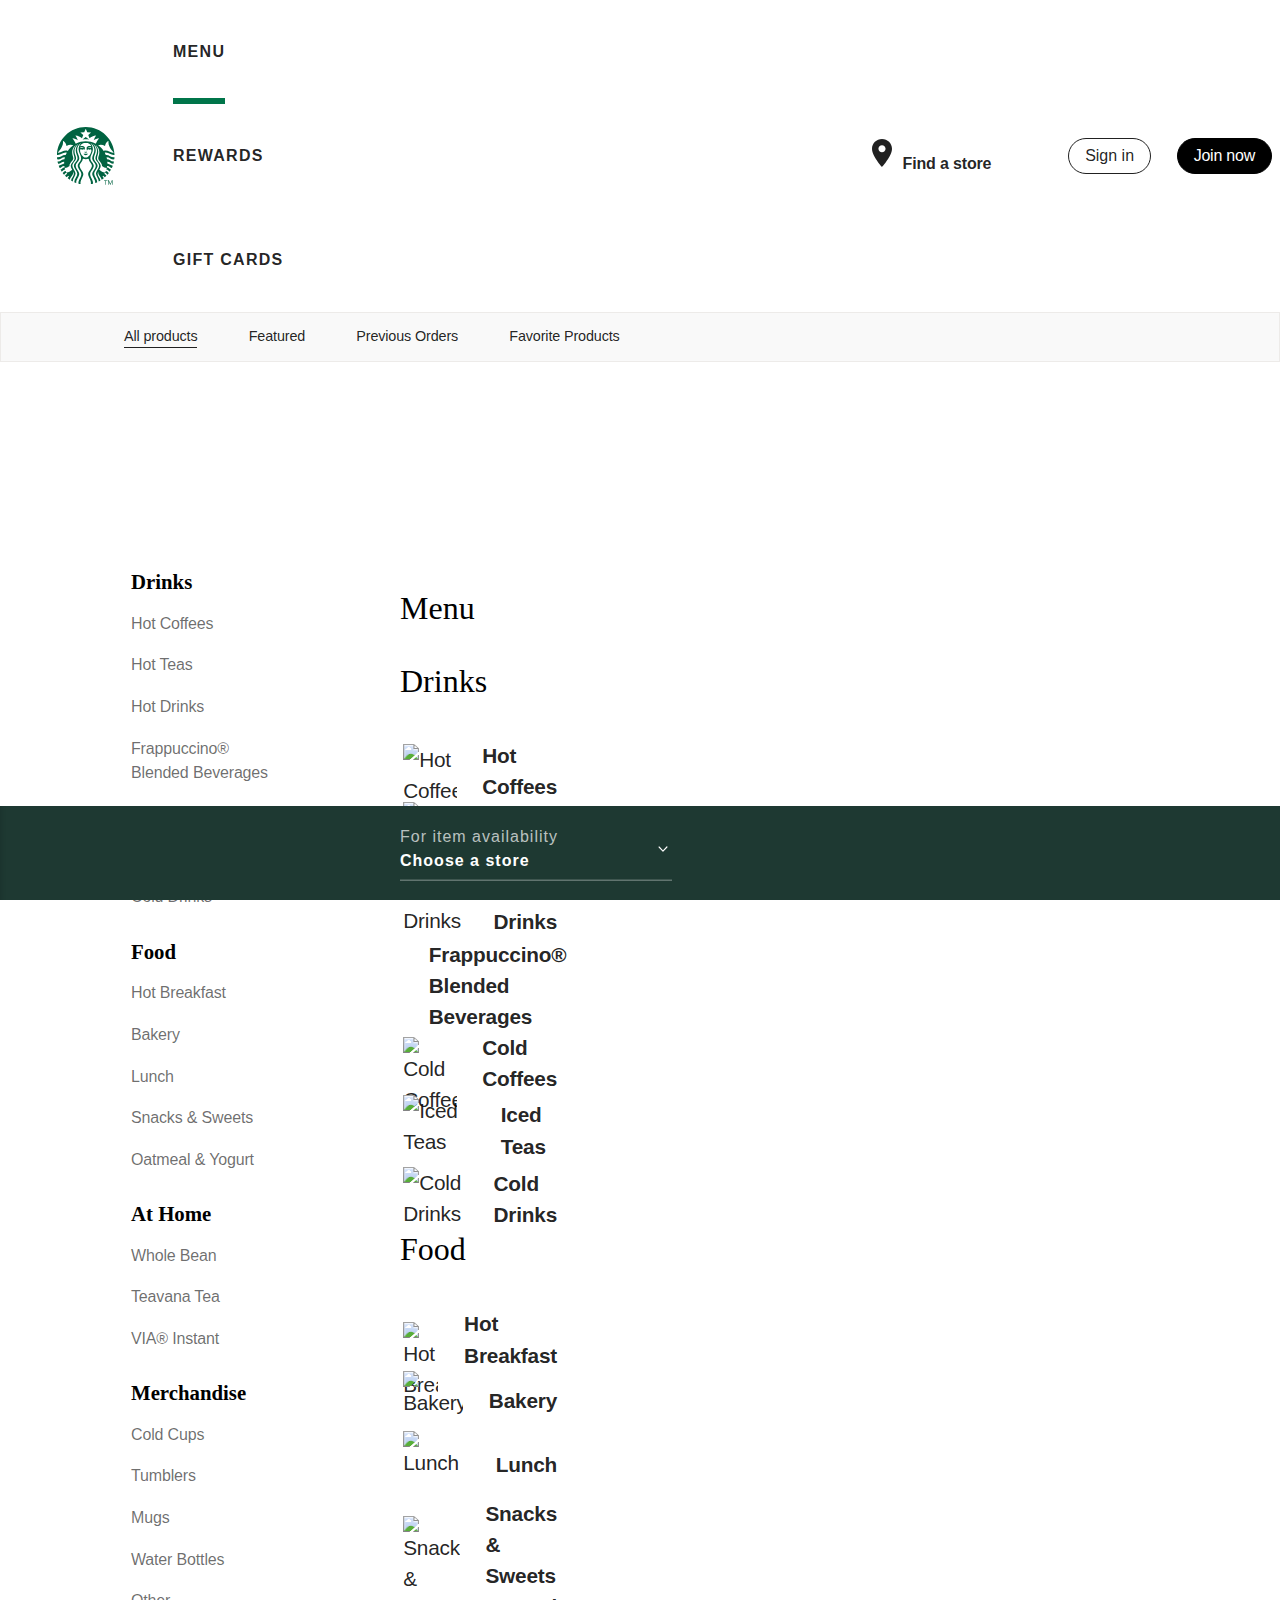
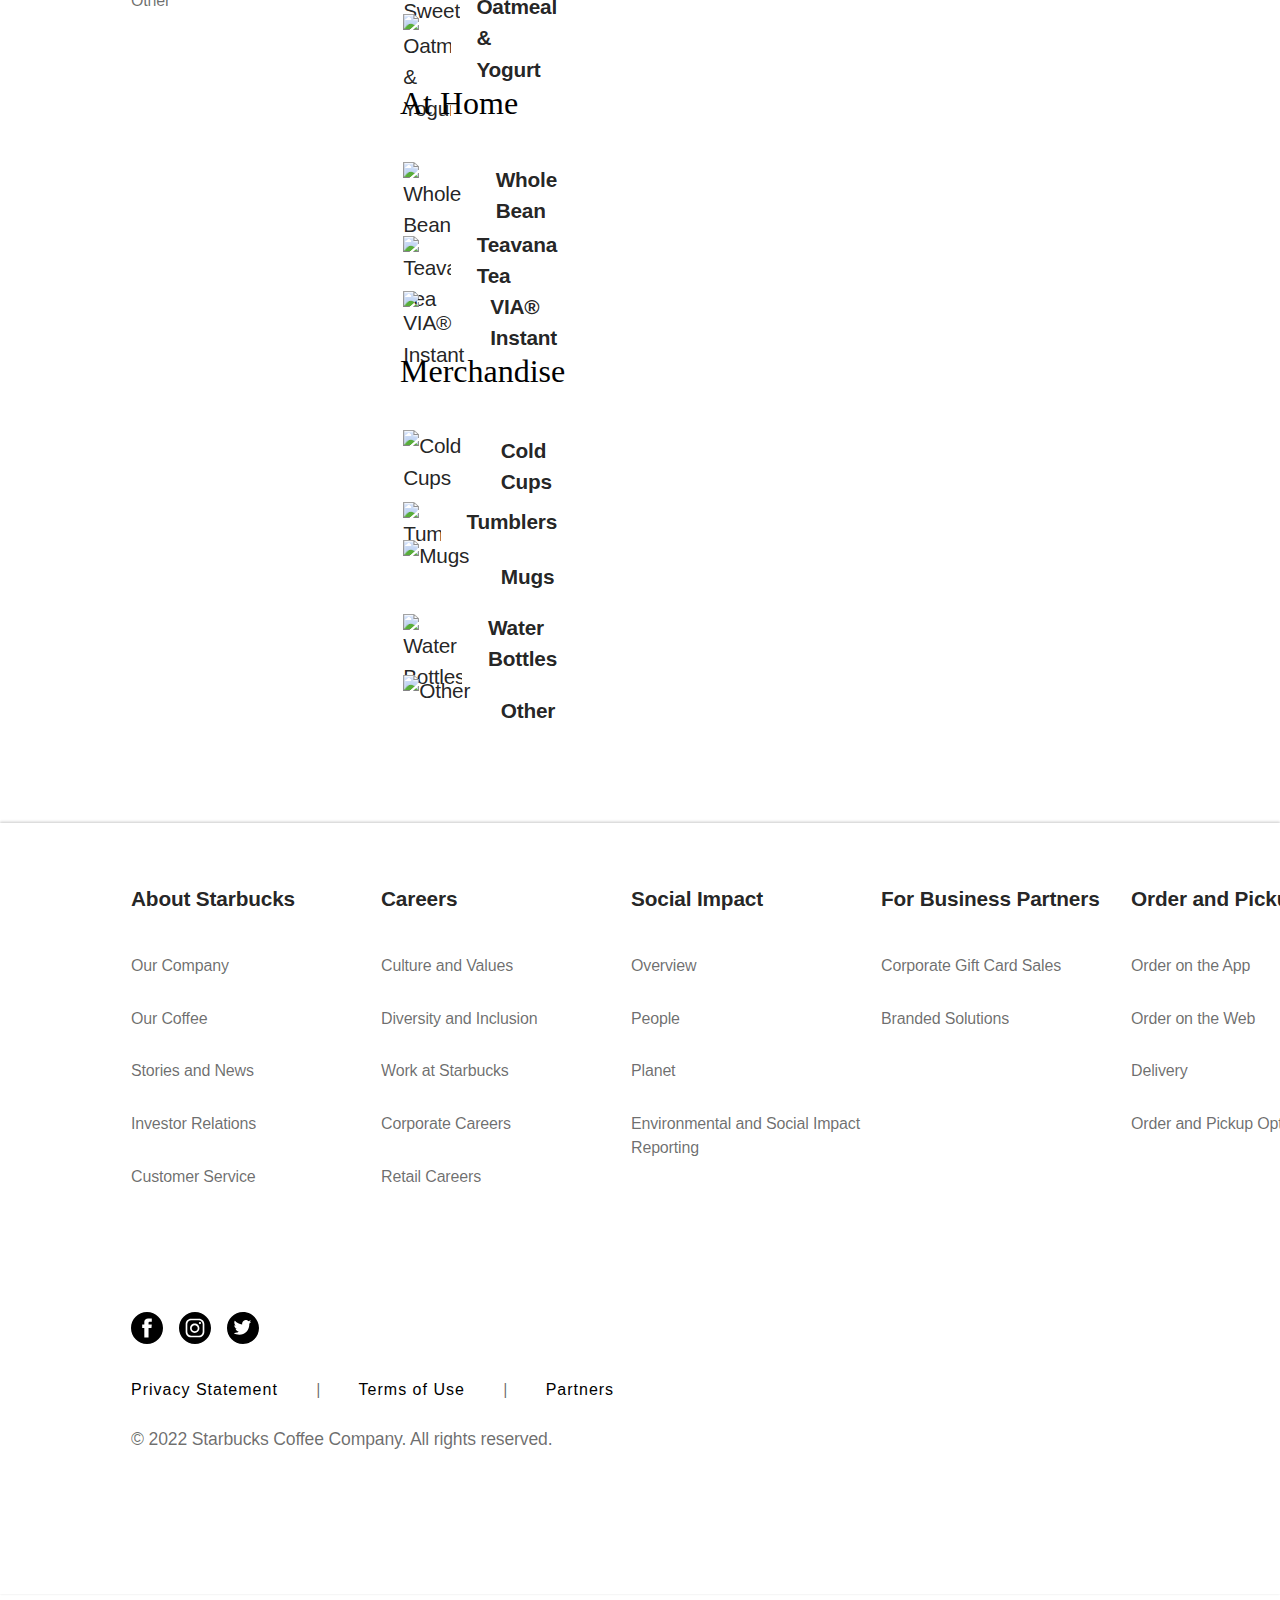
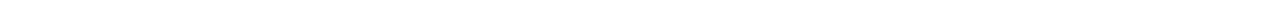
==== commit a514e071: "Update" ====
--- a/Starbucks/menu.html
+++ b/Starbucks/menu.html
@@ -136,8 +136,688 @@
             </ul>
         </section>
     </nav>
-    
+    <div class="px3 md-pl0 pt5 lg-pt6 baseMenu___1AWcA"><h1 class="sb-heading text-lg pb4 md-pb5 lg-pb7 text-bold"
+                                                            tabindex="-1">Menu</h1>
+        <section class="pb4 lg-pb6 " id="drinks"><h2 class="sb-heading text-md pb3 text-bold" tabindex="-1">Drinks</h2>
+            <hr aria-hidden="true" class="sb-rule sb-rule--thin pb5">
+            <div class="grid grid--compactGutter">
+                <div class="mb3 lg-mb5 gridItem size12of12 md-size6of12" data-e2e="tile">
+                    <div class="flex items-center" data-e2e="Hot Coffees">
+                        <div class="mr3 thumb___3fkyn">
+                            <div class="relative" style="max-width: 112px;">
+                                <div class="block size12of12" style="padding-bottom: 100%;"></div>
+                                <div class="absoluteSpread">
+                                    <div class="relative height-100"><img
+                                            class="imageBlock___3sr1L sb-imageFade__imagePositioning sb-imageFade__show"
+                                            src="https://globalassets.starbucks.com/assets/62cada05d1f64f79bf42f9544cffaae1.jpg?impolicy=1by1_tight_288"
+                                            alt="Hot Coffees" role="presentation">
+                                        <div class="sb-imageFade__fallbackDiv imageBlock___3sr1L sb-imageFade__fallback sb-imageFade__hideForFade"></div>
+                                    </div>
+                                </div>
+                            </div>
+                        </div>
+                        <h3 class="sb-heading text-sm" tabindex="-1" aria-hidden="true">Hot Coffees</h3><a
+                            class="block linkOverlay__primary tile___wDvCC" href="/menu/drinks/hot-coffees"><span
+                            class="hiddenVisually"> Hot Coffees </span></a></div>
+                </div>
+                <div class="mb3 lg-mb5 gridItem size12of12 md-size6of12" data-e2e="tile">
+                    <div class="flex items-center" data-e2e="Hot Teas">
+                        <div class="mr3 thumb___3fkyn">
+                            <div class="relative" style="max-width: 112px;">
+                                <div class="block size12of12" style="padding-bottom: 100%;"></div>
+                                <div class="absoluteSpread">
+                                    <div class="relative height-100"><img
+                                            class="imageBlock___3sr1L sb-imageFade__imagePositioning sb-imageFade__show"
+                                            src="https://globalassets.starbucks.com/assets/2d52f16a22fb40ff898be1815ecc952e.jpg?impolicy=1by1_tight_288"
+                                            alt="Hot Teas" role="presentation">
+                                        <div class="sb-imageFade__fallbackDiv imageBlock___3sr1L sb-imageFade__fallback sb-imageFade__hideForFade"></div>
+                                    </div>
+                                </div>
+                            </div>
+                        </div>
+                        <h3 class="sb-heading text-sm" tabindex="-1" aria-hidden="true">Hot Teas</h3><a
+                            class="block linkOverlay__primary tile___wDvCC" href="/menu/drinks/hot-teas"><span
+                            class="hiddenVisually"> Hot Teas </span></a></div>
+                </div>
+                <div class="mb3 lg-mb5 gridItem size12of12 md-size6of12" data-e2e="tile">
+                    <div class="flex items-center" data-e2e="Hot Drinks">
+                        <div class="mr3 thumb___3fkyn">
+                            <div class="relative" style="max-width: 112px;">
+                                <div class="block size12of12" style="padding-bottom: 100%;"></div>
+                                <div class="absoluteSpread">
+                                    <div class="relative height-100"><img
+                                            class="imageBlock___3sr1L sb-imageFade__imagePositioning sb-imageFade__show"
+                                            src="https://globalassets.starbucks.com/assets/677d276173ec4bc192c2b9a21776339f.jpg?impolicy=1by1_tight_288"
+                                            alt="Hot Drinks" role="presentation">
+                                        <div class="sb-imageFade__fallbackDiv imageBlock___3sr1L sb-imageFade__fallback sb-imageFade__hideForFade"></div>
+                                    </div>
+                                </div>
+                            </div>
+                        </div>
+                        <h3 class="sb-heading text-sm" tabindex="-1" aria-hidden="true">Hot Drinks</h3><a
+                            class="block linkOverlay__primary tile___wDvCC" href="/menu/drinks/hot-drinks"><span
+                            class="hiddenVisually"> Hot Drinks </span></a></div>
+                </div>
+                <div class="mb3 lg-mb5 gridItem size12of12 md-size6of12" data-e2e="tile">
+                    <div class="flex items-center" data-e2e="Frappuccino® Blended Beverages">
+                        <div class="mr3 thumb___3fkyn">
+                            <div class="relative" style="max-width: 112px;">
+                                <div class="block size12of12" style="padding-bottom: 100%;"></div>
+                                <div class="absoluteSpread">
+                                    <div class="relative height-100"><img
+                                            class="imageBlock___3sr1L sb-imageFade__imagePositioning sb-imageFade__show"
+                                            src="https://globalassets.starbucks.com/assets/b9a003ae34ae48d0a6d1e1799b95d623.jpg?impolicy=1by1_tight_288"
+                                            alt="Frappuccino® Blended Beverages" role="presentation">
+                                        <div class="sb-imageFade__fallbackDiv imageBlock___3sr1L sb-imageFade__fallback sb-imageFade__hideForFade"></div>
+                                    </div>
+                                </div>
+                            </div>
+                        </div>
+                        <h3 class="sb-heading text-sm" tabindex="-1" aria-hidden="true">Frappuccino® Blended
+                            Beverages</h3><a class="block linkOverlay__primary tile___wDvCC"
+                                             href="/menu/drinks/frappuccino-blended-beverages"><span
+                            class="hiddenVisually"> Frappuccino® Blended Beverages </span></a></div>
+                </div>
+                <div class="mb3 lg-mb5 gridItem size12of12 md-size6of12" data-e2e="tile">
+                    <div class="flex items-center" data-e2e="Cold Coffees">
+                        <div class="mr3 thumb___3fkyn">
+                            <div class="relative" style="max-width: 112px;">
+                                <div class="block size12of12" style="padding-bottom: 100%;"></div>
+                                <div class="absoluteSpread">
+                                    <div class="relative height-100"><img
+                                            class="imageBlock___3sr1L sb-imageFade__imagePositioning sb-imageFade__show"
+                                            src="https://globalassets.starbucks.com/assets/921a409e6f55407da52eee4c8ad13ada.jpg?impolicy=1by1_tight_288"
+                                            alt="Cold Coffees" role="presentation">
+                                        <div class="sb-imageFade__fallbackDiv imageBlock___3sr1L sb-imageFade__fallback sb-imageFade__hideForFade"></div>
+                                    </div>
+                                </div>
+                            </div>
+                        </div>
+                        <h3 class="sb-heading text-sm" tabindex="-1" aria-hidden="true">Cold Coffees</h3><a
+                            class="block linkOverlay__primary tile___wDvCC" href="/menu/drinks/cold-coffees"><span
+                            class="hiddenVisually"> Cold Coffees </span></a></div>
+                </div>
+                <div class="mb3 lg-mb5 gridItem size12of12 md-size6of12" data-e2e="tile">
+                    <div class="flex items-center" data-e2e="Iced Teas">
+                        <div class="mr3 thumb___3fkyn">
+                            <div class="relative" style="max-width: 112px;">
+                                <div class="block size12of12" style="padding-bottom: 100%;"></div>
+                                <div class="absoluteSpread">
+                                    <div class="relative height-100"><img
+                                            class="imageBlock___3sr1L sb-imageFade__imagePositioning sb-imageFade__show"
+                                            src="https://globalassets.starbucks.com/assets/98c8bafe1e2241f3ad02212eca2376e3.jpg?impolicy=1by1_tight_288"
+                                            alt="Iced Teas" role="presentation">
+                                        <div class="sb-imageFade__fallbackDiv imageBlock___3sr1L sb-imageFade__fallback sb-imageFade__hideForFade"></div>
+                                    </div>
+                                </div>
+                            </div>
+                        </div>
+                        <h3 class="sb-heading text-sm" tabindex="-1" aria-hidden="true">Iced Teas</h3><a
+                            class="block linkOverlay__primary tile___wDvCC" href="/menu/drinks/iced-teas"><span
+                            class="hiddenVisually"> Iced Teas </span></a></div>
+                </div>
+                <div class="mb3 lg-mb5 gridItem size12of12 md-size6of12" data-e2e="tile">
+                    <div class="flex items-center" data-e2e="Cold Drinks">
+                        <div class="mr3 thumb___3fkyn">
+                            <div class="relative" style="max-width: 112px;">
+                                <div class="block size12of12" style="padding-bottom: 100%;"></div>
+                                <div class="absoluteSpread">
+                                    <div class="relative height-100"><img
+                                            class="imageBlock___3sr1L sb-imageFade__imagePositioning sb-imageFade__show"
+                                            src="https://globalassets.starbucks.com/assets/38ab2035dc0a40db8e49a7334da1b88e.jpg?impolicy=1by1_tight_288"
+                                            alt="Cold Drinks" role="presentation">
+                                        <div class="sb-imageFade__fallbackDiv imageBlock___3sr1L sb-imageFade__fallback sb-imageFade__hideForFade"></div>
+                                    </div>
+                                </div>
+                            </div>
+                        </div>
+                        <h3 class="sb-heading text-sm" tabindex="-1" aria-hidden="true">Cold Drinks</h3><a
+                            class="block linkOverlay__primary tile___wDvCC" href="/menu/drinks/cold-drinks"><span
+                            class="hiddenVisually"> Cold Drinks </span></a></div>
+                </div>
+            </div>
+        </section>
+        <section class="pb4 lg-pb6 " id="food"><h2 class="sb-heading text-md pb3 text-bold" tabindex="-1">Food</h2>
+            <hr aria-hidden="true" class="sb-rule sb-rule--thin pb5">
+            <div class="grid grid--compactGutter">
+                <div class="mb3 lg-mb5 gridItem size12of12 md-size6of12" data-e2e="tile">
+                    <div class="flex items-center" data-e2e="Hot Breakfast">
+                        <div class="mr3 thumb___3fkyn">
+                            <div class="relative" style="max-width: 112px;">
+                                <div class="block size12of12" style="padding-bottom: 100%;"></div>
+                                <div class="absoluteSpread">
+                                    <div class="relative height-100"><img
+                                            class="imageBlock___3sr1L sb-imageFade__imagePositioning sb-imageFade__show"
+                                            src="https://globalassets.starbucks.com/assets/ecbd0e5d6bb64650ab6d31c667b80b13.jpg?impolicy=1by1_tight_288"
+                                            alt="Hot Breakfast" role="presentation">
+                                        <div class="sb-imageFade__fallbackDiv imageBlock___3sr1L sb-imageFade__fallback sb-imageFade__hideForFade"></div>
+                                    </div>
+                                </div>
+                            </div>
+                        </div>
+                        <h3 class="sb-heading text-sm" tabindex="-1" aria-hidden="true">Hot Breakfast</h3><a
+                            class="block linkOverlay__primary tile___wDvCC" href="/menu/food/hot-breakfast"><span
+                            class="hiddenVisually"> Hot Breakfast </span></a></div>
+                </div>
+                <div class="mb3 lg-mb5 gridItem size12of12 md-size6of12" data-e2e="tile">
+                    <div class="flex items-center" data-e2e="Bakery">
+                        <div class="mr3 thumb___3fkyn">
+                            <div class="relative" style="max-width: 112px;">
+                                <div class="block size12of12" style="padding-bottom: 100%;"></div>
+                                <div class="absoluteSpread">
+                                    <div class="relative height-100"><img
+                                            class="imageBlock___3sr1L sb-imageFade__imagePositioning sb-imageFade__show"
+                                            src="https://globalassets.starbucks.com/assets/53b8411d9caa4997ab721eabfaf78249.jpg"
+                                            alt="Bakery" role="presentation">
+                                        <div class="sb-imageFade__fallbackDiv imageBlock___3sr1L sb-imageFade__fallback sb-imageFade__hideForFade"></div>
+                                    </div>
+                                </div>
+                            </div>
+                        </div>
+                        <h3 class="sb-heading text-sm" tabindex="-1" aria-hidden="true">Bakery</h3><a
+                            class="block linkOverlay__primary tile___wDvCC" href="/menu/food/bakery"><span
+                            class="hiddenVisually"> Bakery </span></a></div>
+                </div>
+                <div class="mb3 lg-mb5 gridItem size12of12 md-size6of12" data-e2e="tile">
+                    <div class="flex items-center" data-e2e="Lunch">
+                        <div class="mr3 thumb___3fkyn">
+                            <div class="relative" style="max-width: 112px;">
+                                <div class="block size12of12" style="padding-bottom: 100%;"></div>
+                                <div class="absoluteSpread">
+                                    <div class="relative height-100"><img
+                                            class="imageBlock___3sr1L sb-imageFade__imagePositioning sb-imageFade__show"
+                                            src="https://globalassets.starbucks.com/assets/4f8ab7c946ef4060bc90994979b6c6fd.jpg?impolicy=1by1_tight_288"
+                                            alt="Lunch" role="presentation">
+                                        <div class="sb-imageFade__fallbackDiv imageBlock___3sr1L sb-imageFade__fallback sb-imageFade__hideForFade"></div>
+                                    </div>
+                                </div>
+                            </div>
+                        </div>
+                        <h3 class="sb-heading text-sm" tabindex="-1" aria-hidden="true">Lunch</h3><a
+                            class="block linkOverlay__primary tile___wDvCC" href="/menu/food/lunch"><span
+                            class="hiddenVisually"> Lunch </span></a></div>
+                </div>
+                <div class="mb3 lg-mb5 gridItem size12of12 md-size6of12" data-e2e="tile">
+                    <div class="flex items-center" data-e2e="Snacks &amp; Sweets">
+                        <div class="mr3 thumb___3fkyn">
+                            <div class="relative" style="max-width: 112px;">
+                                <div class="block size12of12" style="padding-bottom: 100%;"></div>
+                                <div class="absoluteSpread">
+                                    <div class="relative height-100"><img
+                                            class="imageBlock___3sr1L sb-imageFade__imagePositioning sb-imageFade__show"
+                                            src="https://globalassets.starbucks.com/assets/d513aab3a617481ab369c227421e6f75.jpg?impolicy=1by1_tight_288"
+                                            alt="Snacks &amp; Sweets" role="presentation">
+                                        <div class="sb-imageFade__fallbackDiv imageBlock___3sr1L sb-imageFade__fallback sb-imageFade__hideForFade"></div>
+                                    </div>
+                                </div>
+                            </div>
+                        </div>
+                        <h3 class="sb-heading text-sm" tabindex="-1" aria-hidden="true">Snacks &amp; Sweets</h3><a
+                            class="block linkOverlay__primary tile___wDvCC" href="/menu/food/snacks-sweets"><span
+                            class="hiddenVisually"> Snacks &amp; Sweets </span></a></div>
+                </div>
+                <div class="mb3 lg-mb5 gridItem size12of12 md-size6of12" data-e2e="tile">
+                    <div class="flex items-center" data-e2e="Oatmeal &amp; Yogurt">
+                        <div class="mr3 thumb___3fkyn">
+                            <div class="relative" style="max-width: 112px;">
+                                <div class="block size12of12" style="padding-bottom: 100%;"></div>
+                                <div class="absoluteSpread">
+                                    <div class="relative height-100"><img
+                                            class="imageBlock___3sr1L sb-imageFade__imagePositioning sb-imageFade__show"
+                                            src="https://globalassets.starbucks.com/assets/85dc654e6e71449f893b5f6587e70d77.jpg?impolicy=1by1_tight_288"
+                                            alt="Oatmeal &amp; Yogurt" role="presentation">
+                                        <div class="sb-imageFade__fallbackDiv imageBlock___3sr1L sb-imageFade__fallback sb-imageFade__hideForFade"></div>
+                                    </div>
+                                </div>
+                            </div>
+                        </div>
+                        <h3 class="sb-heading text-sm" tabindex="-1" aria-hidden="true">Oatmeal &amp; Yogurt</h3><a
+                            class="block linkOverlay__primary tile___wDvCC" href="/menu/food/oatmeal-yogurt"><span
+                            class="hiddenVisually"> Oatmeal &amp; Yogurt </span></a></div>
+                </div>
+            </div>
+        </section>
+        <section class="pb4 lg-pb6 " id="at-home"><h2 class="sb-heading text-md pb3 text-bold" tabindex="-1">At
+            Home</h2>
+            <hr aria-hidden="true" class="sb-rule sb-rule--thin pb5">
+            <div class="grid grid--compactGutter">
+                <div class="mb3 lg-mb5 gridItem size12of12 md-size6of12" data-e2e="tile">
+                    <div class="flex items-center" data-e2e="Whole Bean">
+                        <div class="mr3 thumb___3fkyn">
+                            <div class="relative" style="max-width: 112px;">
+                                <div class="block size12of12" style="padding-bottom: 100%;"></div>
+                                <div class="absoluteSpread">
+                                    <div class="relative height-100"><img
+                                            class="imageBlock___3sr1L sb-imageFade__imagePositioning sb-imageFade__show"
+                                            src="https://globalassets.starbucks.com/assets/15a537c32b7345e183d01891b679a800.jpg?impolicy=1by1_tight_288"
+                                            alt="Whole Bean" role="presentation">
+                                        <div class="sb-imageFade__fallbackDiv imageBlock___3sr1L sb-imageFade__fallback sb-imageFade__hideForFade"></div>
+                                    </div>
+                                </div>
+                            </div>
+                        </div>
+                        <h3 class="sb-heading text-sm" tabindex="-1" aria-hidden="true">Whole Bean</h3><a
+                            class="block linkOverlay__primary tile___wDvCC" href="/menu/at-home/whole-bean"><span
+                            class="hiddenVisually"> Whole Bean </span></a></div>
+                </div>
+                <div class="mb3 lg-mb5 gridItem size12of12 md-size6of12" data-e2e="tile">
+                    <div class="flex items-center" data-e2e="Teavana Tea">
+                        <div class="mr3 thumb___3fkyn">
+                            <div class="relative" style="max-width: 112px;">
+                                <div class="block size12of12" style="padding-bottom: 100%;"></div>
+                                <div class="absoluteSpread">
+                                    <div class="relative height-100"><img
+                                            class="imageBlock___3sr1L sb-imageFade__imagePositioning sb-imageFade__show"
+                                            src="https://globalassets.starbucks.com/assets/a43c29801abf486e8f182ed8c6b0586f.jpg?impolicy=1by1_tight_288"
+                                            alt="Teavana Tea" role="presentation">
+                                        <div class="sb-imageFade__fallbackDiv imageBlock___3sr1L sb-imageFade__fallback sb-imageFade__hideForFade"></div>
+                                    </div>
+                                </div>
+                            </div>
+                        </div>
+                        <h3 class="sb-heading text-sm" tabindex="-1" aria-hidden="true">Teavana Tea</h3><a
+                            class="block linkOverlay__primary tile___wDvCC" href="/menu/at-home/teavana-tea"><span
+                            class="hiddenVisually"> Teavana Tea </span></a></div>
+                </div>
+                <div class="mb3 lg-mb5 gridItem size12of12 md-size6of12" data-e2e="tile">
+                    <div class="flex items-center" data-e2e="VIA® Instant">
+                        <div class="mr3 thumb___3fkyn">
+                            <div class="relative" style="max-width: 112px;">
+                                <div class="block size12of12" style="padding-bottom: 100%;"></div>
+                                <div class="absoluteSpread">
+                                    <div class="relative height-100"><img
+                                            class="imageBlock___3sr1L sb-imageFade__imagePositioning sb-imageFade__show"
+                                            src="https://globalassets.starbucks.com/assets/0bf72b2ee8634f5ba48123e4b3da8e3b.jpg?impolicy=1by1_tight_288"
+                                            alt="VIA® Instant" role="presentation">
+                                        <div class="sb-imageFade__fallbackDiv imageBlock___3sr1L sb-imageFade__fallback sb-imageFade__hideForFade"></div>
+                                    </div>
+                                </div>
+                            </div>
+                        </div>
+                        <h3 class="sb-heading text-sm" tabindex="-1" aria-hidden="true">VIA® Instant</h3><a
+                            class="block linkOverlay__primary tile___wDvCC" href="/menu/at-home/via-instant"><span
+                            class="hiddenVisually"> VIA® Instant </span></a></div>
+                </div>
+            </div>
+        </section>
+        <section class="pb4 lg-pb6 " id="merchandise"><h2 class="sb-heading text-md pb3 text-bold" tabindex="-1">
+            Merchandise</h2>
+            <hr aria-hidden="true" class="sb-rule sb-rule--thin pb5">
+            <div class="grid grid--compactGutter">
+                <div class="mb3 lg-mb5 gridItem size12of12 md-size6of12" data-e2e="tile">
+                    <div class="flex items-center" data-e2e="Cold Cups">
+                        <div class="mr3 thumb___3fkyn">
+                            <div class="relative" style="max-width: 112px;">
+                                <div class="block size12of12" style="padding-bottom: 100%;"></div>
+                                <div class="absoluteSpread">
+                                    <div class="relative height-100"><img
+                                            class="imageBlock___3sr1L sb-imageFade__imagePositioning sb-imageFade__show"
+                                            src="https://globalassets.starbucks.com/assets/148cf6b3ff334e9a82e8b6d252d5cf76.jpg?impolicy=1by1_tight_288"
+                                            alt="Cold Cups" role="presentation">
+                                        <div class="sb-imageFade__fallbackDiv imageBlock___3sr1L sb-imageFade__fallback sb-imageFade__hideForFade"></div>
+                                    </div>
+                                </div>
+                            </div>
+                        </div>
+                        <h3 class="sb-heading text-sm" tabindex="-1" aria-hidden="true">Cold Cups</h3><a
+                            class="block linkOverlay__primary tile___wDvCC" href="/menu/merchandise/cold-cups"><span
+                            class="hiddenVisually"> Cold Cups </span></a></div>
+                </div>
+                <div class="mb3 lg-mb5 gridItem size12of12 md-size6of12" data-e2e="tile">
+                    <div class="flex items-center" data-e2e="Tumblers">
+                        <div class="mr3 thumb___3fkyn">
+                            <div class="relative" style="max-width: 112px;">
+                                <div class="block size12of12" style="padding-bottom: 100%;"></div>
+                                <div class="absoluteSpread">
+                                    <div class="relative height-100"><img
+                                            class="imageBlock___3sr1L sb-imageFade__imagePositioning sb-imageFade__show"
+                                            src="https://globalassets.starbucks.com/assets/e5bfbb40a5c84995b4e61449f8d5ad3f.jpg?impolicy=1by1_tight_288"
+                                            alt="Tumblers" role="presentation">
+                                        <div class="sb-imageFade__fallbackDiv imageBlock___3sr1L sb-imageFade__fallback sb-imageFade__hideForFade"></div>
+                                    </div>
+                                </div>
+                            </div>
+                        </div>
+                        <h3 class="sb-heading text-sm" tabindex="-1" aria-hidden="true">Tumblers</h3><a
+                            class="block linkOverlay__primary tile___wDvCC" href="/menu/merchandise/tumblers"><span
+                            class="hiddenVisually"> Tumblers </span></a></div>
+                </div>
+                <div class="mb3 lg-mb5 gridItem size12of12 md-size6of12" data-e2e="tile">
+                    <div class="flex items-center" data-e2e="Mugs">
+                        <div class="mr3 thumb___3fkyn">
+                            <div class="relative" style="max-width: 112px;">
+                                <div class="block size12of12" style="padding-bottom: 100%;"></div>
+                                <div class="absoluteSpread">
+                                    <div class="relative height-100"><img
+                                            class="imageBlock___3sr1L sb-imageFade__imagePositioning sb-imageFade__show"
+                                            src="https://globalassets.starbucks.com/assets/45d52ce7e8ad4a5ab85bb53b245be3a8.jpg?impolicy=1by1_tight_288"
+                                            alt="Mugs" role="presentation">
+                                        <div class="sb-imageFade__fallbackDiv imageBlock___3sr1L sb-imageFade__fallback sb-imageFade__hideForFade"></div>
+                                    </div>
+                                </div>
+                            </div>
+                        </div>
+                        <h3 class="sb-heading text-sm" tabindex="-1" aria-hidden="true">Mugs</h3><a
+                            class="block linkOverlay__primary tile___wDvCC" href="/menu/merchandise/mugs"><span
+                            class="hiddenVisually"> Mugs </span></a></div>
+                </div>
+                <div class="mb3 lg-mb5 gridItem size12of12 md-size6of12" data-e2e="tile">
+                    <div class="flex items-center" data-e2e="Water Bottles">
+                        <div class="mr3 thumb___3fkyn">
+                            <div class="relative" style="max-width: 112px;">
+                                <div class="block size12of12" style="padding-bottom: 100%;"></div>
+                                <div class="absoluteSpread">
+                                    <div class="relative height-100"><img
+                                            class="imageBlock___3sr1L sb-imageFade__imagePositioning sb-imageFade__show"
+                                            src="https://globalassets.starbucks.com/assets/a03326dfdefb4f399b07cdbc22fa3862.jpg?impolicy=1by1_tight_288"
+                                            alt="Water Bottles" role="presentation">
+                                        <div class="sb-imageFade__fallbackDiv imageBlock___3sr1L sb-imageFade__fallback sb-imageFade__hideForFade"></div>
+                                    </div>
+                                </div>
+                            </div>
+                        </div>
+                        <h3 class="sb-heading text-sm" tabindex="-1" aria-hidden="true">Water Bottles</h3><a
+                            class="block linkOverlay__primary tile___wDvCC" href="/menu/merchandise/water-bottles"><span
+                            class="hiddenVisually"> Water Bottles </span></a></div>
+                </div>
+                <div class="mb3 lg-mb5 gridItem size12of12 md-size6of12" data-e2e="tile">
+                    <div class="flex items-center" data-e2e="Other">
+                        <div class="mr3 thumb___3fkyn">
+                            <div class="relative" style="max-width: 112px;">
+                                <div class="block size12of12" style="padding-bottom: 100%;"></div>
+                                <div class="absoluteSpread">
+                                    <div class="relative height-100"><img
+                                            class="imageBlock___3sr1L sb-imageFade__imagePositioning sb-imageFade__show"
+                                            src="https://globalassets.starbucks.com/assets/75252b10ad4f45debf9cff3de9029663.jpg?impolicy=1by1_tight_288"
+                                            alt="Other" role="presentation">
+                                        <div class="sb-imageFade__fallbackDiv imageBlock___3sr1L sb-imageFade__fallback sb-imageFade__hideForFade"></div>
+                                    </div>
+                                </div>
+                            </div>
+                        </div>
+                        <h3 class="sb-heading text-sm" tabindex="-1" aria-hidden="true">Other</h3><a
+                            class="block linkOverlay__primary tile___wDvCC" href="/menu/merchandise/other"><span
+                            class="hiddenVisually"> Other </span></a></div>
+                </div>
+            </div>
+        </section>
+    </div>
 </div>
+<footer class="bg-white lg-pt7 footer___1Cqf7 ">
+    <nav class="sb-global-gutters sb-global-gutters--logoOffset">
+        <div class="lg-flex">
+            <div class="lg-hidden">
+                <div class="cursor-pointer flex justify-between items-center py2 mb2 sm-mb3"><h3
+                        class="sb-heading text-sm" tabindex="-1">About Starbucks</h3>
+                    <button aria-label="Expand About Starbucks" class="sb-iconButton relative" aria-expanded="false"
+                            style="min-width: 44px; min-height: 44px;">
+                        <svg aria-hidden="true" class="valign-middle absoluteCenter" focusable="false"
+                             preserveAspectRatio="xMidYMid meet" viewBox="0 0 24 24"
+                             style="width: 32px; height: 32px; overflow: visible; fill: currentcolor;">
+                            <path d="M11.96 15.5c-.206 0-.402-.084-.546-.232l-5.188-5.33c-.3-.31-.3-.81 0-1.12.3-.31.79-.31 1.093 0l4.64 4.767 4.723-4.853c.3-.31.79-.31 1.09 0 .303.31.303.812.002 1.122l-5.27 5.414c-.145.148-.34.232-.546.232"></path>
+                            <circle class="sb-icon-hover" cx="50%" cy="50%" fill="transparent" r="75%"></circle>
+                        </svg>
+                    </button>
+                </div>
+                <div class="sb-expander relative" id="caretExpander2" style="height: 0px;">
+                    <div class="hidden sb-expander__pushdownContent">
+                        <ul class="inline-block">
+                            <li class=""><a class="block mb2 py2 text-noUnderline sb-footer-primaryLinks null-pr0"
+                                            href="https://www.starbucks.ca/about-us/">Our Company</a></li>
+                            <li class=""><a class="block mb2 py2 text-noUnderline sb-footer-primaryLinks null-pr0"
+                                            href="https://www.starbucks.ca/coffee/">Our Coffee</a></li>
+                            <li class=""><a class="block mb2 py2 text-noUnderline sb-footer-primaryLinks null-pr0"
+                                            href="https://stories.starbucks.ca/en/">Stories and News</a></li>
+                            <li class=""><a class="block mb2 py2 text-noUnderline sb-footer-primaryLinks null-pr0"
+                                            href="https://investor.starbucks.com">Investor Relations</a></li>
+                            <li class=""><a class="block mb2 py2 text-noUnderline sb-footer-primaryLinks null-pr0"
+                                            href="https://customerservice.starbucks.ca/">Customer Service</a></li>
+                        </ul>
+                    </div>
+                </div>
+            </div>
+            <div class="sb-footer-columnWidth hidden lg-inline-block "><h3 class="sb-heading text-sm mb4"
+                                                                           tabindex="-1">About Starbucks</h3>
+                <ul class="inline-block">
+                    <li class=""><a class="block mb2 py2 text-noUnderline sb-footer-primaryLinks null-pr0"
+                                    href="https://www.starbucks.ca/about-us/">Our Company</a></li>
+                    <li class=""><a class="block mb2 py2 text-noUnderline sb-footer-primaryLinks null-pr0"
+                                    href="https://www.starbucks.ca/coffee/">Our Coffee</a></li>
+                    <li class=""><a class="block mb2 py2 text-noUnderline sb-footer-primaryLinks null-pr0"
+                                    href="https://stories.starbucks.ca/en/">Stories and News</a></li>
+                    <li class=""><a class="block mb2 py2 text-noUnderline sb-footer-primaryLinks null-pr0"
+                                    href="https://investor.starbucks.com">Investor Relations</a></li>
+                    <li class=""><a class="block mb2 py2 text-noUnderline sb-footer-primaryLinks null-pr0"
+                                    href="https://customerservice.starbucks.ca/">Customer Service</a></li>
+                </ul>
+            </div>
+            <div class="lg-hidden">
+                <div class="cursor-pointer flex justify-between items-center py2 mb2 sm-mb3"><h3
+                        class="sb-heading text-sm" tabindex="-1">Careers</h3>
+                    <button aria-label="Expand Careers" class="sb-iconButton relative" aria-expanded="false"
+                            style="min-width: 44px; min-height: 44px;">
+                        <svg aria-hidden="true" class="valign-middle absoluteCenter" focusable="false"
+                             preserveAspectRatio="xMidYMid meet" viewBox="0 0 24 24"
+                             style="width: 32px; height: 32px; overflow: visible; fill: currentcolor;">
+                            <path d="M11.96 15.5c-.206 0-.402-.084-.546-.232l-5.188-5.33c-.3-.31-.3-.81 0-1.12.3-.31.79-.31 1.093 0l4.64 4.767 4.723-4.853c.3-.31.79-.31 1.09 0 .303.31.303.812.002 1.122l-5.27 5.414c-.145.148-.34.232-.546.232"></path>
+                            <circle class="sb-icon-hover" cx="50%" cy="50%" fill="transparent" r="75%"></circle>
+                        </svg>
+                    </button>
+                </div>
+                <div class="sb-expander relative" id="caretExpander3" style="height: 0px;">
+                    <div class="hidden sb-expander__pushdownContent">
+                        <ul class="inline-block">
+                            <li class=""><a class="block mb2 py2 text-noUnderline sb-footer-primaryLinks null-pr0"
+                                            href="https://www.starbucks.ca/careers/working-at-starbucks/culture-and-values/">Culture
+                                and Values</a></li>
+                            <li class=""><a class="block mb2 py2 text-noUnderline sb-footer-primaryLinks null-pr0"
+                                            href="https://www.starbucks.ca/responsibility/people/">Diversity and
+                                Inclusion</a></li>
+                            <li class=""><a class="block mb2 py2 text-noUnderline sb-footer-primaryLinks null-pr0"
+                                            href="https://www.starbucks.ca/careers/">Work at Starbucks</a></li>
+                            <li class=""><a class="block mb2 py2 text-noUnderline sb-footer-primaryLinks null-pr0"
+                                            href="https://www.starbucks.ca/careers/find-a-job/corporate/">Corporate
+                                Careers</a></li>
+                            <li class=""><a class="block mb2 py2 text-noUnderline sb-footer-primaryLinks null-pr0"
+                                            href="https://www.starbucks.ca/careers/find-a-job/retail/">Retail
+                                Careers</a></li>
+                        </ul>
+                    </div>
+                </div>
+            </div>
+            <div class="sb-footer-columnWidth hidden lg-inline-block lg-ml5"><h3 class="sb-heading text-sm mb4"
+                                                                                 tabindex="-1">Careers</h3>
+                <ul class="inline-block">
+                    <li class=""><a class="block mb2 py2 text-noUnderline sb-footer-primaryLinks null-pr0"
+                                    href="https://www.starbucks.ca/careers/working-at-starbucks/culture-and-values/">Culture
+                        and Values</a></li>
+                    <li class=""><a class="block mb2 py2 text-noUnderline sb-footer-primaryLinks null-pr0"
+                                    href="https://www.starbucks.ca/responsibility/people/">Diversity and
+                        Inclusion</a></li>
+                    <li class=""><a class="block mb2 py2 text-noUnderline sb-footer-primaryLinks null-pr0"
+                                    href="https://www.starbucks.ca/careers/">Work at Starbucks</a></li>
+                    <li class=""><a class="block mb2 py2 text-noUnderline sb-footer-primaryLinks null-pr0"
+                                    href="https://www.starbucks.ca/careers/find-a-job/corporate/">Corporate
+                        Careers</a></li>
+                    <li class=""><a class="block mb2 py2 text-noUnderline sb-footer-primaryLinks null-pr0"
+                                    href="https://www.starbucks.ca/careers/find-a-job/retail/">Retail Careers</a>
+                    </li>
+                </ul>
+            </div>
+            <div class="lg-hidden">
+                <div class="cursor-pointer flex justify-between items-center py2 mb2 sm-mb3"><h3
+                        class="sb-heading text-sm" tabindex="-1">Social Impact</h3>
+                    <button aria-label="Expand Social Impact" class="sb-iconButton relative" aria-expanded="false"
+                            style="min-width: 44px; min-height: 44px;">
+                        <svg aria-hidden="true" class="valign-middle absoluteCenter" focusable="false"
+                             preserveAspectRatio="xMidYMid meet" viewBox="0 0 24 24"
+                             style="width: 32px; height: 32px; overflow: visible; fill: currentcolor;">
+                            <path d="M11.96 15.5c-.206 0-.402-.084-.546-.232l-5.188-5.33c-.3-.31-.3-.81 0-1.12.3-.31.79-.31 1.093 0l4.64 4.767 4.723-4.853c.3-.31.79-.31 1.09 0 .303.31.303.812.002 1.122l-5.27 5.414c-.145.148-.34.232-.546.232"></path>
+                            <circle class="sb-icon-hover" cx="50%" cy="50%" fill="transparent" r="75%"></circle>
+                        </svg>
+                    </button>
+                </div>
+                <div class="sb-expander relative" id="caretExpander4" style="height: 0px;">
+                    <div class="hidden sb-expander__pushdownContent">
+                        <ul class="inline-block">
+                            <li class=""><a class="block mb2 py2 text-noUnderline sb-footer-primaryLinks null-pr0"
+                                            href="https://www.starbucks.ca/responsibility/">Overview</a></li>
+                            <li class=""><a class="block mb2 py2 text-noUnderline sb-footer-primaryLinks null-pr0"
+                                            href="https://www.starbucks.ca/responsibility/people/">People</a></li>
+                            <li class=""><a class="block mb2 py2 text-noUnderline sb-footer-primaryLinks null-pr0"
+                                            href="https://www.starbucks.ca/responsibility/planet/">Planet</a></li>
+                            <li class=""><a class="block mb2 py2 text-noUnderline sb-footer-primaryLinks null-pr0"
+                                            href="https://www.starbucks.ca/responsibility/reporting-hub/">Environmental
+                                and Social Impact Reporting</a></li>
+                        </ul>
+                    </div>
+                </div>
+            </div>
+            <div class="sb-footer-columnWidth hidden lg-inline-block lg-ml5"><h3 class="sb-heading text-sm mb4"
+                                                                                 tabindex="-1">Social Impact</h3>
+                <ul class="inline-block">
+                    <li class=""><a class="block mb2 py2 text-noUnderline sb-footer-primaryLinks null-pr0"
+                                    href="https://www.starbucks.ca/responsibility/">Overview</a></li>
+                    <li class=""><a class="block mb2 py2 text-noUnderline sb-footer-primaryLinks null-pr0"
+                                    href="https://www.starbucks.ca/responsibility/people/">People</a></li>
+                    <li class=""><a class="block mb2 py2 text-noUnderline sb-footer-primaryLinks null-pr0"
+                                    href="https://www.starbucks.ca/responsibility/planet/">Planet</a></li>
+                    <li class=""><a class="block mb2 py2 text-noUnderline sb-footer-primaryLinks null-pr0"
+                                    href="https://www.starbucks.ca/responsibility/reporting-hub/">Environmental and
+                        Social Impact Reporting</a></li>
+                </ul>
+            </div>
+            <div class="lg-hidden">
+                <div class="cursor-pointer flex justify-between items-center py2 mb2 sm-mb3"><h3
+                        class="sb-heading text-sm" tabindex="-1">For Business Partners</h3>
+                    <button aria-label="Expand For Business Partners" class="sb-iconButton relative"
+                            aria-expanded="false" style="min-width: 44px; min-height: 44px;">
+                        <svg aria-hidden="true" class="valign-middle absoluteCenter" focusable="false"
+                             preserveAspectRatio="xMidYMid meet" viewBox="0 0 24 24"
+                             style="width: 32px; height: 32px; overflow: visible; fill: currentcolor;">
+                            <path d="M11.96 15.5c-.206 0-.402-.084-.546-.232l-5.188-5.33c-.3-.31-.3-.81 0-1.12.3-.31.79-.31 1.093 0l4.64 4.767 4.723-4.853c.3-.31.79-.31 1.09 0 .303.31.303.812.002 1.122l-5.27 5.414c-.145.148-.34.232-.546.232"></path>
+                            <circle class="sb-icon-hover" cx="50%" cy="50%" fill="transparent" r="75%"></circle>
+                        </svg>
+                    </button>
+                </div>
+                <div class="sb-expander relative" id="caretExpander5" style="height: 0px;">
+                    <div class="hidden sb-expander__pushdownContent">
+                        <ul class="inline-block">
+                            <li class=""><a class="block mb2 py2 text-noUnderline sb-footer-primaryLinks null-pr0"
+                                            href="https://www.starbuckscardb2b.com/" target="_blank">Corporate Gift
+                                Card Sales</a></li>
+                            <li class=""><a class="block mb2 py2 text-noUnderline sb-footer-primaryLinks null-pr0"
+                                            href="https://www.solutions.nestleprofessional.ca/our-brands/starbucks">Branded
+                                Solutions</a></li>
+                        </ul>
+                    </div>
+                </div>
+            </div>
+            <div class="sb-footer-columnWidth hidden lg-inline-block lg-ml5"><h3 class="sb-heading text-sm mb4"
+                                                                                 tabindex="-1">For Business
+                Partners</h3>
+                <ul class="inline-block">
+                    <li class=""><a class="block mb2 py2 text-noUnderline sb-footer-primaryLinks null-pr0"
+                                    href="https://www.starbuckscardb2b.com/" target="_blank">Corporate Gift Card
+                        Sales</a></li>
+                    <li class=""><a class="block mb2 py2 text-noUnderline sb-footer-primaryLinks null-pr0"
+                                    href="https://www.solutions.nestleprofessional.ca/our-brands/starbucks">Branded
+                        Solutions</a></li>
+                </ul>
+            </div>
+            <div class="lg-hidden">
+                <div class="cursor-pointer flex justify-between items-center py2 mb0"><h3 class="sb-heading text-sm"
+                                                                                          tabindex="-1">Order and
+                    Pickup</h3>
+                    <button aria-label="Expand Order and Pickup" class="sb-iconButton relative"
+                            aria-expanded="false" style="min-width: 44px; min-height: 44px;">
+                        <svg aria-hidden="true" class="valign-middle absoluteCenter" focusable="false"
+                             preserveAspectRatio="xMidYMid meet" viewBox="0 0 24 24"
+                             style="width: 32px; height: 32px; overflow: visible; fill: currentcolor;">
+                            <path d="M11.96 15.5c-.206 0-.402-.084-.546-.232l-5.188-5.33c-.3-.31-.3-.81 0-1.12.3-.31.79-.31 1.093 0l4.64 4.767 4.723-4.853c.3-.31.79-.31 1.09 0 .303.31.303.812.002 1.122l-5.27 5.414c-.145.148-.34.232-.546.232"></path>
+                            <circle class="sb-icon-hover" cx="50%" cy="50%" fill="transparent" r="75%"></circle>
+                        </svg>
+                    </button>
+                </div>
+                <div class="sb-expander relative" id="caretExpander6" style="height: 0px;">
+                    <div class="hidden sb-expander__pushdownContent">
+                        <ul class="inline-block">
+                            <li class=""><a class="block mb2 py2 text-noUnderline sb-footer-primaryLinks null-pr0"
+                                            href="https://www.starbucks.ca/rewards/mobile-apps/">Order on the
+                                App</a></li>
+                            <li class=""><a class="block mb2 py2 text-noUnderline sb-footer-primaryLinks null-pr0"
+                                            href="https://www.starbucks.ca/menu">Order on the Web</a></li>
+                            <li class=""><a class="block mb2 py2 text-noUnderline sb-footer-primaryLinks null-pr0"
+                                            href="https://www.starbucks.ca/delivery/">Delivery</a></li>
+                            <li class=""><a class="block mb2 py2 text-noUnderline sb-footer-primaryLinks null-pr0"
+                                            href="https://www.starbucks.ca/ways-to-order/">Order and Pickup
+                                Options</a></li>
+                        </ul>
+                    </div>
+                </div>
+            </div>
+            <div class="sb-footer-columnWidth hidden lg-inline-block lg-ml5"><h3 class="sb-heading text-sm mb4"
+                                                                                 tabindex="-1">Order and Pickup</h3>
+                <ul class="inline-block">
+                    <li class=""><a class="block mb2 py2 text-noUnderline sb-footer-primaryLinks null-pr0"
+                                    href="https://www.starbucks.ca/rewards/mobile-apps/">Order on the App</a></li>
+                    <li class=""><a class="block mb2 py2 text-noUnderline sb-footer-primaryLinks null-pr0"
+                                    href="https://www.starbucks.ca/menu">Order on the Web</a></li>
+                    <li class=""><a class="block mb2 py2 text-noUnderline sb-footer-primaryLinks null-pr0"
+                                    href="https://www.starbucks.ca/delivery/">Delivery</a></li>
+                    <li class=""><a class="block mb2 py2 text-noUnderline sb-footer-primaryLinks null-pr0"
+                                    href="https://www.starbucks.ca/ways-to-order/">Order and Pickup Options</a></li>
+                </ul>
+            </div>
+        </div>
+        <hr aria-hidden="true" class="sb-rule py5">
+        <ul class="flex sb-footer-iconMarginAdjust">
+            <li class="sm-mr1"><a aria-label="facebook" class="sb-iconButton relative inline-block"
+                                  href="https://www.facebook.com/starbuckscanada"
+                                  style="min-width: 44px; min-height: 44px;">
+                <svg aria-hidden="true" class="valign-middle absoluteCenter" focusable="false"
+                     preserveAspectRatio="xMidYMid meet" viewBox="0 0 24 24"
+                     style="width: 32px; height: 32px; overflow: visible; fill: black;">
+                    <path d="M11.9997802,0 C18.6169827,0 24,5.38345699 24,12.0002198 C24,18.6169827 18.6169827,24 11.9997802,24 C5.38301731,24 0,18.6169827 0,12.0002198 C0,5.38345699 5.38301731,0 11.9997802,0 Z M15.4043684,4.8 L12.7777895,4.8 C11.2364211,4.8 9.98636842,5.96104896 9.98636842,7.39365487 L9.98636842,9.44903723 L8.59515789,9.44903723 C8.48763158,9.44903723 8.4,9.53002017 8.4,9.6303686 L8.4,11.7623327 C8.4,11.862241 8.48763158,11.9432239 8.59515789,11.9432239 L9.98636842,11.9432239 L9.98636842,19.0186686 C9.98636842,19.1190171 10.074,19.2 10.1815263,19.2 L12.9639474,19.2 C13.0719474,19.2 13.1591053,19.1190171 13.1591053,19.0186686 L13.1591053,11.9432239 L15.1765263,11.9432239 C15.2778947,11.9432239 15.3626842,11.8714836 15.3707368,11.7772969 L15.5649474,9.64533284 C15.5748947,9.53970292 15.4844211,9.44903723 15.3702632,9.44903723 L13.1591053,9.44903723 L13.1591053,7.93632863 C13.1591053,7.58202824 13.4688947,7.29462681 13.8502105,7.29462681 L15.4043684,7.29462681 C15.5123684,7.29462681 15.6,7.21320374 15.6,7.11329543 L15.6,4.98133138 C15.6,4.88142307 15.5123684,4.8 15.4043684,4.8 Z"></path>
+                    <circle class="sb-icon-hover" cx="50%" cy="50%" fill="transparent" r="75%"></circle>
+                </svg>
+            </a></li>
+            <li class="sm-mr1"><a aria-label="instagram" class="sb-iconButton relative inline-block"
+                                  href="https://www.instagram.com/starbuckscanada"
+                                  style="min-width: 44px; min-height: 44px;">
+                <svg aria-hidden="true" class="valign-middle absoluteCenter" focusable="false"
+                     preserveAspectRatio="xMidYMid meet" viewBox="0 0 24 24"
+                     style="width: 32px; height: 32px; overflow: visible; fill: black;">
+                    <path d="M11.9997802,0 C18.6169827,0 24,5.38345699 24,12.0002198 C24,18.6169827 18.6169827,24 11.9997802,24 C5.38301731,24 0,18.6169827 0,12.0002198 C0,5.38345699 5.38301731,0 11.9997802,0 Z M15,5 L9,5 C6.790861,5 5,6.790861 5,9 L5,9 L5,15 C5,17.209139 6.790861,19 9,19 L9,19 L15,19 C17.209139,19 19,17.209139 19,15 L19,15 L19,9 C19,6.790861 17.209139,5 15,5 L15,5 Z M14.7647059,6.23529412 C16.4215601,6.23529412 17.7647059,7.57843987 17.7647059,9.23529412 L17.7647059,9.23529412 L17.7647059,14.7647059 L17.7596132,14.9409787 C17.6683668,16.5157859 16.3623868,17.7647059 14.7647059,17.7647059 L14.7647059,17.7647059 L9.23529412,17.7647059 L9.05902133,17.7596132 C7.48421408,17.6683668 6.23529412,16.3623868 6.23529412,14.7647059 L6.23529412,14.7647059 L6.23529412,9.23529412 L6.24038681,9.05902133 C6.33163324,7.48421408 7.63761323,6.23529412 9.23529412,6.23529412 L9.23529412,6.23529412 Z M11.7941176,8.70588235 C9.86112102,8.70588235 8.29411765,10.2728857 8.29411765,12.2058824 C8.29411765,14.138879 9.86112102,15.7058824 11.7941176,15.7058824 C13.7271143,15.7058824 15.2941176,14.138879 15.2941176,12.2058824 C15.2941176,10.2728857 13.7271143,8.70588235 11.7941176,8.70588235 Z M11.7941176,9.94117647 C13.0448802,9.94117647 14.0588235,10.9551198 14.0588235,12.2058824 C14.0588235,13.4566449 13.0448802,14.4705882 11.7941176,14.4705882 C10.5433551,14.4705882 9.52941176,13.4566449 9.52941176,12.2058824 C9.52941176,10.9551198 10.5433551,9.94117647 11.7941176,9.94117647 Z M15.7058824,7.47058824 C15.2510596,7.47058824 14.8823529,7.83929491 14.8823529,8.29411765 C14.8823529,8.74894038 15.2510596,9.11764706 15.7058824,9.11764706 C16.1607051,9.11764706 16.5294118,8.74894038 16.5294118,8.29411765 C16.5294118,7.83929491 16.1607051,7.47058824 15.7058824,7.47058824 Z"></path>
+                    <circle class="sb-icon-hover" cx="50%" cy="50%" fill="transparent" r="75%"></circle>
+                </svg>
+            </a></li>
+            <li class="sm-mr1"><a aria-label="twitter" class="sb-iconButton relative inline-block"
+                                  href="https://twitter.com/starbuckscanada"
+                                  style="min-width: 44px; min-height: 44px;">
+                <svg aria-hidden="true" class="valign-middle absoluteCenter" focusable="false"
+                     preserveAspectRatio="xMidYMid meet" viewBox="0 0 24 24"
+                     style="width: 32px; height: 32px; overflow: visible; fill: black;">
+                    <path d="M11.9997256,5.63636363e-05 C18.6169281,5.63636363e-05 23.9999455,5.38351336 23.9999455,12.0002762 C23.9999455,18.6170391 18.6169281,24.0000564 11.9997256,24.0000564 C5.38296277,24.0000564 -5.4545455e-05,18.6170391 -5.4545455e-05,12.0002762 C-5.4545455e-05,5.38351336 5.38296277,5.63636363e-05 11.9997256,5.63636363e-05 Z M13.9328526,6.00566601 C13.5495281,6.03127502 13.1735596,6.14210744 12.8335533,6.32472904 C12.4927297,6.50777046 12.1882769,6.76218124 11.946758,7.0690695 C11.6958398,7.38645324 11.5111249,7.7613523 11.4167241,8.15892163 C11.3251839,8.5426369 11.3329485,8.92173415 11.3885264,9.30964762 C11.3971083,9.37388005 11.3913871,9.38269626 11.3349918,9.37388005 C9.19237982,9.04642063 7.41674584,8.25883873 5.9745796,6.57116325 C5.9120544,6.49769479 5.8781355,6.49769479 5.82705282,6.5766209 C5.19607955,7.54808386 5.50216697,9.10897377 6.2904749,9.8759845 C6.39550089,9.9780007 6.50297885,10.0804367 6.61944736,10.1736367 C6.57735523,10.1824529 6.0530426,10.124098 5.58553391,9.8759845 C5.5230087,9.83526198 5.49154177,9.85835207 5.48582051,9.93140071 C5.48009925,10.0363556 5.4890898,10.1329142 5.50298429,10.2471052 C5.62394808,11.2315825 6.28761427,12.1425914 7.19688598,12.497759 C7.3047726,12.544359 7.42410175,12.5855013 7.5401616,12.6056527 C7.33337891,12.6522527 7.12005763,12.6858382 6.52586389,12.6379788 C6.45189617,12.6232851 6.42369853,12.6614887 6.45189617,12.7341175 C6.89856313,13.983921 7.86218682,14.3558813 8.58347427,14.5678903 C8.67991837,14.5851029 8.77677113,14.5851029 8.87362389,14.6086128 C8.86749397,14.617429 8.86218137,14.617429 8.85646011,14.6262452 C8.6169845,15.0007245 7.78740177,15.2799046 7.40121671,15.4184451 C6.69831902,15.6711766 5.93289613,15.784528 5.18994963,15.7093802 C5.07102915,15.691328 5.04650946,15.6925874 5.0142252,15.7093802 C4.98153229,15.7299514 5.01013859,15.758919 5.0481441,15.7908253 C5.19894018,15.8932613 5.35218822,15.9839424 5.50870555,16.0712649 C5.98030086,16.3281946 6.47192058,16.5326468 6.98642534,16.6783243 C9.64190741,17.4319008 12.6333092,16.8781585 14.627577,14.8428722 C16.1935677,13.2446184 16.7424,11.0405645 16.7424,8.833572 C16.7424,8.74708913 16.8417047,8.69964949 16.9009607,8.65388914 C17.3083961,8.33944413 17.632056,7.96328561 17.9356914,7.54304602 C17.9906155,7.46747846 17.9987836,7.39862802 17.9998539,7.35648483 L17.9999455,7.31844244 C17.9999455,7.28317758 18.0043466,7.29367307 17.9512206,7.31844244 C17.5380639,7.5107199 17.0836323,7.62700997 16.6377827,7.70383699 C16.8494693,7.66731267 17.161278,7.27394155 17.2859197,7.11482985 C17.476356,6.87217402 17.634508,6.59551279 17.7231875,6.29660111 C17.7350387,6.27351103 17.7432119,6.24412364 17.7207355,6.22649121 C17.6921292,6.21473626 17.6737395,6.22061374 17.6512631,6.23236869 C17.1535134,6.50609118 16.6390087,6.70508575 16.0914023,6.84572538 C16.0460409,6.85706051 16.0125307,6.84572538 15.9839244,6.81633799 C15.9381543,6.76386052 15.8956535,6.71432179 15.8474315,6.67317945 C15.6173551,6.47166596 15.3705235,6.31381373 15.0918164,6.19752365 C14.7260644,6.04428943 14.3268022,5.97963719 13.9328526,6.00566601 Z"></path>
+                    <circle class="sb-icon-hover" cx="50%" cy="50%" fill="transparent" r="75%"></circle>
+                </svg>
+            </a></li>
+        </ul>
+        <ul class="inline-block mt3 lg-mb1 lg-flex">
+            <li class="items-center lg-flex lg-text-center"><a
+                    class="block sb-footer-secondaryLinks mb1 py2 lg-mb0 lg-py0 lg-pr3"
+                    href="https://www.starbucks.ca/terms/privacy-statement/">Privacy Statement</a></li>
+            <li class="items-center lg-flex lg-text-center"><span aria-hidden="true"
+                                                                  class="color-textBlackSoft px2 hidden lg-inline">|</span><a
+                    class="block sb-footer-secondaryLinks mb1 py2 lg-mb0 lg-py0 lg-px3"
+                    href="https://www.starbucks.ca/terms/starbucks-terms-of-use/">Terms of Use</a></li>
+            <li class="items-center lg-flex lg-text-center"><span aria-hidden="true"
+                                                                  class="color-textBlackSoft px2 hidden lg-inline">|</span><a
+                    class="block sb-footer-secondaryLinks mb1 py2 lg-mb0 lg-py0 lg-px3"
+                    href="https://partner.starbucks.com/">Partners</a></li>
+        </ul>
+        <p class="color-textBlackSoft py3 text-xxs">© 2022 Starbucks Coffee Company. All rights reserved.</p></nav>
+</footer>
 <div class="container-fluid">
     <nav class="navbar navbar-expand-xl fixed-bottom">
         <div class="bottomDrawer">
--- a/Starbucks/menuStyle.css
+++ b/Starbucks/menuStyle.css
@@ -1,6 +1,10 @@
 * {
     margin: 0;
     padding: 0;
+}
+
+body {
+    color: black;
 }
 
 p {
@@ -12,6 +16,10 @@
     list-style: none;
     margin: 0;
     padding: 0;
+}
+
+li {
+    display: list-item;
 }
 
 .navbar-brand {
@@ -129,7 +137,6 @@
     box-sizing: inherit;
     display: flex !important;
     align-items: center !important;
-    box-shadow: 0 1px 3px rgba(0, 0, 0, .1), 0 2px 2px rgba(0, 0, 0, .06), 0 0 2px rgba(0, 0, 0, .07);
 }
 
 .sb-global-subnav-containerLight {
@@ -243,6 +250,48 @@
     color: #fff;
 }
 
+.footer___1Cqf7 {
+    box-shadow: 0 -1px 3px rgb(0 0 0 / 10%), 0 -2px 2px rgb(0 0 0 / 6%), 0 0 2px rgb(0 0 0 / 7%);
+    margin-top: 4.8rem;
+    padding-bottom: 124px;
+    padding-top: 3.2rem;
+    font-size: 1rem;
+    font-feature-settings: "calt";
+    background-color: #fff;
+    color: rgba(0, 0, 0, .87);
+    font-family: SoDoSans, Helvetica Neue, Helvetica, Arial, sans-serif;
+    font-weight: 400;
+    height: 100%;
+    letter-spacing: -.01em;
+    line-height: 1.5;
+}
+
+.lg-hidden {
+    display: none !important;
+}
+
+.lg-pt7 {
+    padding-top: 3.7rem !important;
+}
+
+.bg-white {
+    background-color: #fff !important;
+}
+
+.sb-global-gutters.sb-global-gutters--logoOffset {
+    padding-left: 131px;
+}
+
+.sb-global-gutters {
+    padding-left: 1.5rem;
+    padding-right: 1.5rem;
+    display: block;
+}
+
+.lg-flex {
+    display: flex !important;
+}
+
 .bottomDrawer {
     font-feature-settings: "calt";
     color: rgba(0, 0, 0, .87);
@@ -258,16 +307,161 @@
     right: 0;
 }
 
+.sb-footer-columnWidth {
+    max-width: 250px;
+    width: 250px;
+}
+
+.lg-inline-block {
+    display: inline-block !important;
+}
+
+.mb4 {
+    margin-bottom: 2rem !important;
+}
+
+.text-sm {
+    font-size: 1.4rem !important;
+}
+
 .menuWithSideNav___2WMmN {
     padding-left: 131px;
+    display: inline-flex;
 }
 
 .sideNav___3P0Yp {
     flex-basis: 150px;
+    display: block;
+    box-sizing: inherit;
+}
+
+.text-lg {
+    line-height: 1.385;
+    font-weight: 700;
+}
+
+.baseMenu___1AWcA {
+    flex: 1 1 0;
+    overflow: auto;
+    padding-left: 119px !important;
+    padding-right: 9% !important;
+}
+
+.text-bold {
+    font-weight: 500 !important;
+}
+
+.text-md {
+    font-size: 2rem !important;
+}
+
+.lg-pb7 {
+    padding-bottom: 2rem !important;
+}
+
+.lg-pt6 {
+    padding-top: 4rem !important;
+}
+
+.sb-rule {
+    border: 0;
+}
+
+.items-center {
+    align-items: center !important;
+}
+
+.grid--compactGutter .gridItem {
+    padding: 0 0.2rem;
+}
+
+.thumb___3fkyn {
+    max-width: 112px;
+}
+
+.thumb___3fkyn {
+    max-width: 72px;
+    width: 100%;
+}
+
+.mr3 {
+    margin-right: 1.6rem !important;
+}
+
+.relative {
+    position: relative !important;
+}
+
+.size12of12 {
+    width: 100%;
+}
+
+.absoluteSpread {
+    bottom: 0;
+    left: 0;
+    position: absolute;
+    right: 0;
+    top: 0;
+}
+
+.height-100 {
+    height: 100% !important;
+}
+
+.grid img {
+    height: auto;
+    max-width: 100%;
+}
+
+.imageBlock___3sr1L {
+    border-radius: 50%;
+    overflow: hidden;
+    width: 100%;
+}
+
+.sb-imageFade__show {
+    opacity: 1;
+    transition: opacity .3s ease-in;
+}
+
+.sb-imageFade__imagePositioning {
+    border-radius: inherit;
+    left: 0;
+    position: absolute;
+    top: 0;
+}
+
+.hiddenVisually {
+    clip: rect(1px, 1px, 1px, 1px) !important;
+    border: 0 !important;
+    height: 1px !important;
+    overflow: hidden !important;
+    padding: 0 !important;
+    position: absolute !important;
+    width: 1px !important;
+}
+
+.md-size6of12 {
+    width: 50%;
+}
+
+.pb5 {
+    margin-bottom: 2.5rem !important;
+}
+
+.linkOverlay__primary {
+    bottom: 0;
+    height: 100%;
+    left: 0;
+    position: absolute;
+    right: 0;
+    top: 0;
+    width: 100%;
 }
 
 .py3 {
-    padding-bottom: 1.6rem !important;
+    padding-bottom: 1.1rem !important;
+    padding-top: 1.1rem !important;
 }
 
 .text-semibold {
@@ -275,16 +469,16 @@
 }
 
 .text-sm {
-    font-size: 1.9rem !important;
+    font-size: 1.4rem !important;
 }
 
 .mt4 {
-    margin-top: 2.4rem !important;
+    margin-top: 1.9rem !important;
 }
 
 .my3 {
-    margin-bottom: 1.6rem !important;
-    margin-top: 1.6rem !important;
+    margin-bottom: 1.1rem !important;
+    margin-top: 1.1rem !important;
 }
 
 .text-noUnderline {
@@ -294,10 +488,11 @@
 .color-textBlackSoft {
     color: rgba(0, 0, 0, .58) !important;
     box-shadow: none !important;
-    font-size: 0.9rem;
-}
+    font-size: 1rem;
+}
+
 .text-sm {
-    font-size: 1.5rem!important;
+    font-size: 1.3rem !important;
 }
 
 .menuPadding___qjbdk {
@@ -327,6 +522,90 @@
 .items-center {
     align-items: center !important;
 }
+
+.sb-footer-primaryLinks {
+    color: rgba(0, 0, 0, .58);
+}
+
+.text-noUnderline {
+    text-decoration: none !important;
+}
+
+.py2 {
+    padding-bottom: 0.5rem !important;
+    padding-top: 0.5rem !important;
+}
+
+.mb2 {
+    margin-bottom: 0.8rem !important;
+}
+
+.h3 {
+    font-weight: 400;
+}
+
+.sb-rule {
+    border: 0;
+    margin: 0;
+}
+
+.py5 {
+    margin: 3.2rem 3.2rem 3.2rem 0;
+}
+
+.sm-mr1 {
+    margin-right: 1rem !important;
+}
+
+.sb-footer-secondaryLinks {
+    text-decoration: none;
+    color: black;
+    font-weight: 400;
+    letter-spacing: 1px;
+}
+
+.lg-pr3 {
+    padding-right: 1.6rem !important;
+}
+
+.text-xxs {
+    font-size: 1.1rem !important;
+}
+
+.lg-py0 {
+    padding-bottom: 0 !important;
+    padding-top: 0 !important;
+}
+
+.px2 {
+    padding-right: 0.8rem !important;
+}
+
+.pl2, .px2 {
+    padding-left: 0.8rem !important;
+}
+
+.color-textBlackSoft {
+    color: rgba(0, 0, 0, .58) !important;
+}
+
+.lg-inline {
+    display: inline !important;
+}
+
+.lg-mb1 {
+    margin-bottom: 0.4rem !important;
+}
+
+.mt3 {
+    margin-top: 1.6rem !important;
+}
+
+.lg-px3 {
+    padding-left: 1.6rem !important;
+    padding-right: 1.6rem !important;
+}
+
 
 .container___3FzPz {
     align-items: center;
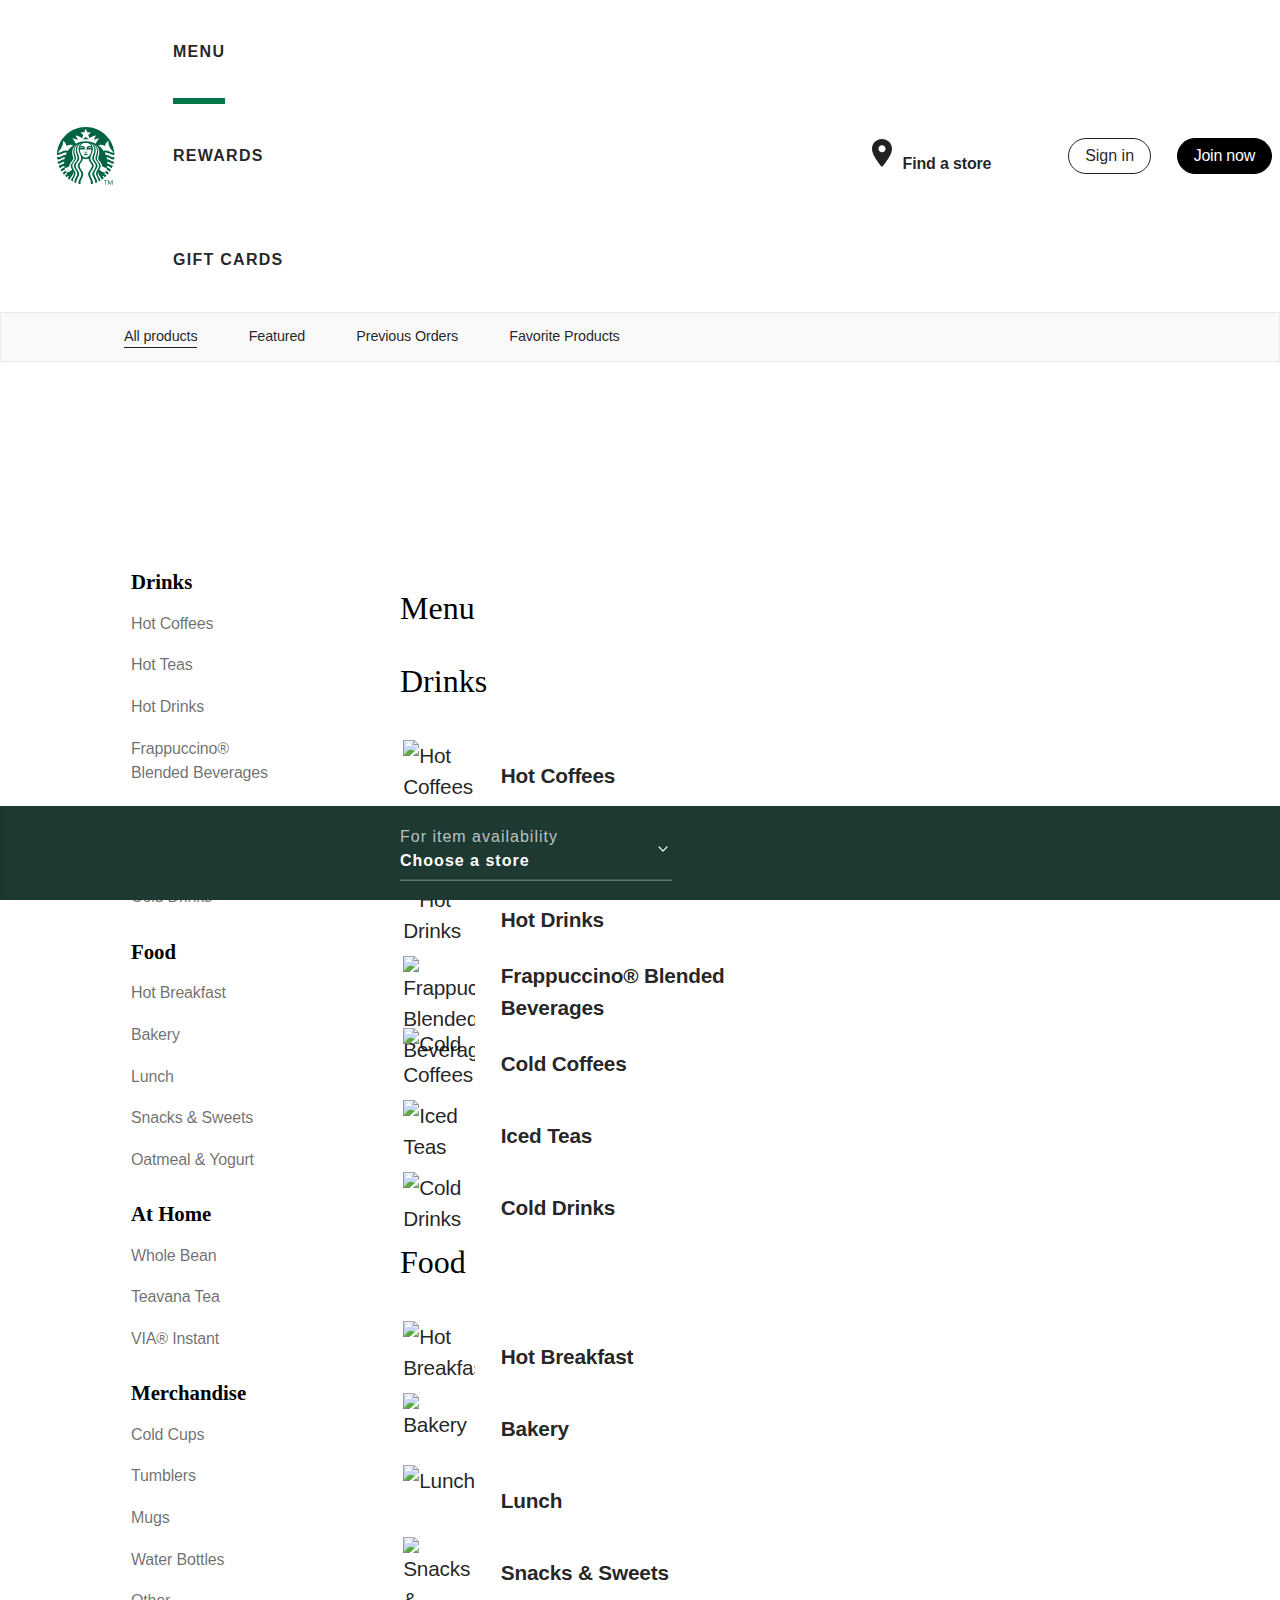
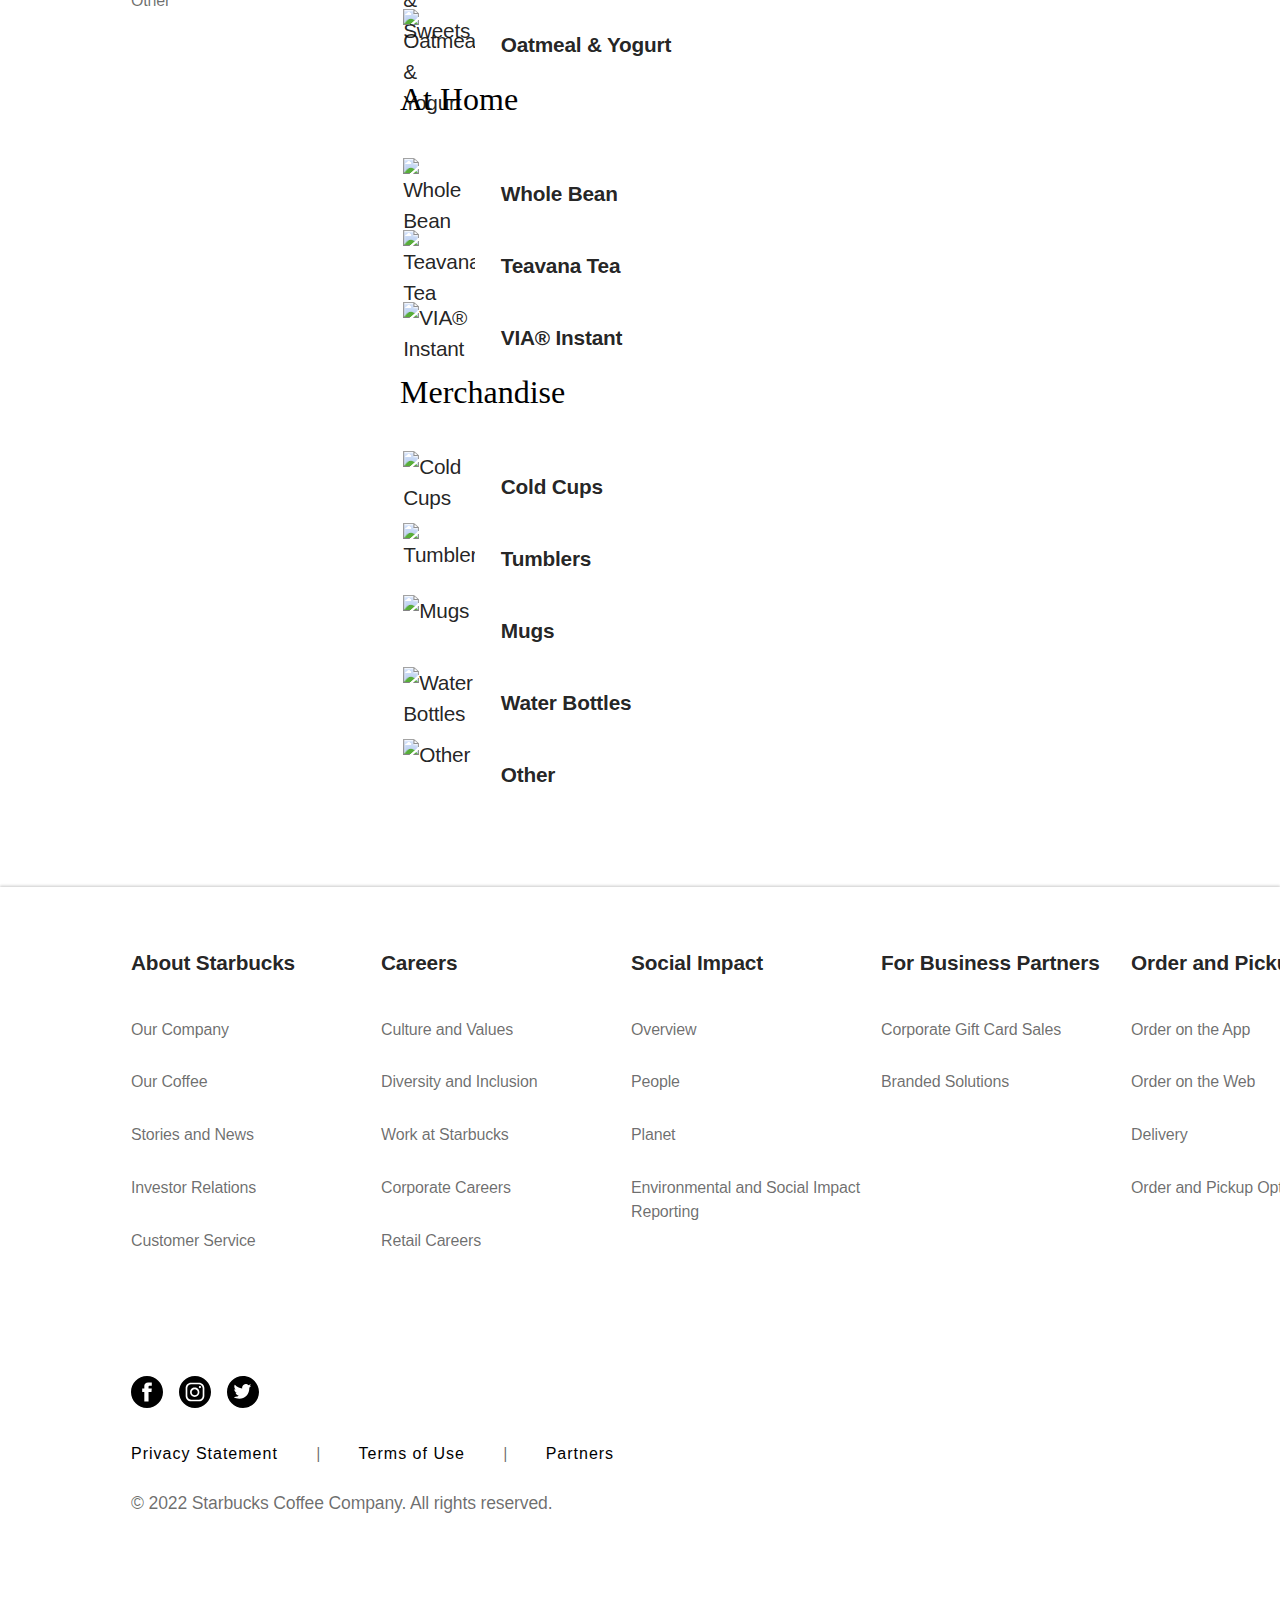
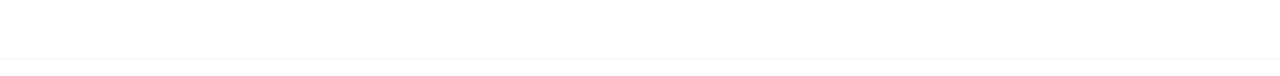
==== commit 1e2679ef: "Update" ====
--- a/Starbucks/menu.html
+++ b/Starbucks/menu.html
@@ -156,9 +156,7 @@
                                 </div>
                             </div>
                         </div>
-                        <h3 class="sb-heading text-sm" tabindex="-1" aria-hidden="true">Hot Coffees</h3><a
-                            class="block linkOverlay__primary tile___wDvCC" href="/menu/drinks/hot-coffees"><span
-                            class="hiddenVisually"> Hot Coffees </span></a></div>
+                        <h3 class="sb-heading text-sm" tabindex="-1" aria-hidden="true">Hot Coffees</h3></div>
                 </div>
                 <div class="mb3 lg-mb5 gridItem size12of12 md-size6of12" data-e2e="tile">
                     <div class="flex items-center" data-e2e="Hot Teas">
@@ -175,9 +173,7 @@
                                 </div>
                             </div>
                         </div>
-                        <h3 class="sb-heading text-sm" tabindex="-1" aria-hidden="true">Hot Teas</h3><a
-                            class="block linkOverlay__primary tile___wDvCC" href="/menu/drinks/hot-teas"><span
-                            class="hiddenVisually"> Hot Teas </span></a></div>
+                        <h3 class="sb-heading text-sm" tabindex="-1" aria-hidden="true">Hot Teas</h3></div>
                 </div>
                 <div class="mb3 lg-mb5 gridItem size12of12 md-size6of12" data-e2e="tile">
                     <div class="flex items-center" data-e2e="Hot Drinks">
@@ -194,9 +190,7 @@
                                 </div>
                             </div>
                         </div>
-                        <h3 class="sb-heading text-sm" tabindex="-1" aria-hidden="true">Hot Drinks</h3><a
-                            class="block linkOverlay__primary tile___wDvCC" href="/menu/drinks/hot-drinks"><span
-                            class="hiddenVisually"> Hot Drinks </span></a></div>
+                        <h3 class="sb-heading text-sm" tabindex="-1" aria-hidden="true">Hot Drinks</h3></div>
                 </div>
                 <div class="mb3 lg-mb5 gridItem size12of12 md-size6of12" data-e2e="tile">
                     <div class="flex items-center" data-e2e="Frappuccino® Blended Beverages">
@@ -214,9 +208,7 @@
                             </div>
                         </div>
                         <h3 class="sb-heading text-sm" tabindex="-1" aria-hidden="true">Frappuccino® Blended
-                            Beverages</h3><a class="block linkOverlay__primary tile___wDvCC"
-                                             href="/menu/drinks/frappuccino-blended-beverages"><span
-                            class="hiddenVisually"> Frappuccino® Blended Beverages </span></a></div>
+                            Beverages</h3></div>
                 </div>
                 <div class="mb3 lg-mb5 gridItem size12of12 md-size6of12" data-e2e="tile">
                     <div class="flex items-center" data-e2e="Cold Coffees">
@@ -233,9 +225,7 @@
                                 </div>
                             </div>
                         </div>
-                        <h3 class="sb-heading text-sm" tabindex="-1" aria-hidden="true">Cold Coffees</h3><a
-                            class="block linkOverlay__primary tile___wDvCC" href="/menu/drinks/cold-coffees"><span
-                            class="hiddenVisually"> Cold Coffees </span></a></div>
+                        <h3 class="sb-heading text-sm" tabindex="-1" aria-hidden="true">Cold Coffees</h3></div>
                 </div>
                 <div class="mb3 lg-mb5 gridItem size12of12 md-size6of12" data-e2e="tile">
                     <div class="flex items-center" data-e2e="Iced Teas">
@@ -252,9 +242,7 @@
                                 </div>
                             </div>
                         </div>
-                        <h3 class="sb-heading text-sm" tabindex="-1" aria-hidden="true">Iced Teas</h3><a
-                            class="block linkOverlay__primary tile___wDvCC" href="/menu/drinks/iced-teas"><span
-                            class="hiddenVisually"> Iced Teas </span></a></div>
+                        <h3 class="sb-heading text-sm" tabindex="-1" aria-hidden="true">Iced Teas</h3></div>
                 </div>
                 <div class="mb3 lg-mb5 gridItem size12of12 md-size6of12" data-e2e="tile">
                     <div class="flex items-center" data-e2e="Cold Drinks">
@@ -271,9 +259,7 @@
                                 </div>
                             </div>
                         </div>
-                        <h3 class="sb-heading text-sm" tabindex="-1" aria-hidden="true">Cold Drinks</h3><a
-                            class="block linkOverlay__primary tile___wDvCC" href="/menu/drinks/cold-drinks"><span
-                            class="hiddenVisually"> Cold Drinks </span></a></div>
+                        <h3 class="sb-heading text-sm" tabindex="-1" aria-hidden="true">Cold Drinks</h3></div>
                 </div>
             </div>
         </section>
@@ -295,9 +281,7 @@
                                 </div>
                             </div>
                         </div>
-                        <h3 class="sb-heading text-sm" tabindex="-1" aria-hidden="true">Hot Breakfast</h3><a
-                            class="block linkOverlay__primary tile___wDvCC" href="/menu/food/hot-breakfast"><span
-                            class="hiddenVisually"> Hot Breakfast </span></a></div>
+                        <h3 class="sb-heading text-sm" tabindex="-1" aria-hidden="true">Hot Breakfast</h3></div>
                 </div>
                 <div class="mb3 lg-mb5 gridItem size12of12 md-size6of12" data-e2e="tile">
                     <div class="flex items-center" data-e2e="Bakery">
@@ -314,9 +298,7 @@
                                 </div>
                             </div>
                         </div>
-                        <h3 class="sb-heading text-sm" tabindex="-1" aria-hidden="true">Bakery</h3><a
-                            class="block linkOverlay__primary tile___wDvCC" href="/menu/food/bakery"><span
-                            class="hiddenVisually"> Bakery </span></a></div>
+                        <h3 class="sb-heading text-sm" tabindex="-1" aria-hidden="true">Bakery</h3></div>
                 </div>
                 <div class="mb3 lg-mb5 gridItem size12of12 md-size6of12" data-e2e="tile">
                     <div class="flex items-center" data-e2e="Lunch">
@@ -333,9 +315,7 @@
                                 </div>
                             </div>
                         </div>
-                        <h3 class="sb-heading text-sm" tabindex="-1" aria-hidden="true">Lunch</h3><a
-                            class="block linkOverlay__primary tile___wDvCC" href="/menu/food/lunch"><span
-                            class="hiddenVisually"> Lunch </span></a></div>
+                        <h3 class="sb-heading text-sm" tabindex="-1" aria-hidden="true">Lunch</h3></div>
                 </div>
                 <div class="mb3 lg-mb5 gridItem size12of12 md-size6of12" data-e2e="tile">
                     <div class="flex items-center" data-e2e="Snacks &amp; Sweets">
@@ -352,9 +332,7 @@
                                 </div>
                             </div>
                         </div>
-                        <h3 class="sb-heading text-sm" tabindex="-1" aria-hidden="true">Snacks &amp; Sweets</h3><a
-                            class="block linkOverlay__primary tile___wDvCC" href="/menu/food/snacks-sweets"><span
-                            class="hiddenVisually"> Snacks &amp; Sweets </span></a></div>
+                        <h3 class="sb-heading text-sm" tabindex="-1" aria-hidden="true">Snacks &amp; Sweets</h3></div>
                 </div>
                 <div class="mb3 lg-mb5 gridItem size12of12 md-size6of12" data-e2e="tile">
                     <div class="flex items-center" data-e2e="Oatmeal &amp; Yogurt">
@@ -371,9 +349,7 @@
                                 </div>
                             </div>
                         </div>
-                        <h3 class="sb-heading text-sm" tabindex="-1" aria-hidden="true">Oatmeal &amp; Yogurt</h3><a
-                            class="block linkOverlay__primary tile___wDvCC" href="/menu/food/oatmeal-yogurt"><span
-                            class="hiddenVisually"> Oatmeal &amp; Yogurt </span></a></div>
+                        <h3 class="sb-heading text-sm" tabindex="-1" aria-hidden="true">Oatmeal &amp; Yogurt</h3></div>
                 </div>
             </div>
         </section>
@@ -396,9 +372,7 @@
                                 </div>
                             </div>
                         </div>
-                        <h3 class="sb-heading text-sm" tabindex="-1" aria-hidden="true">Whole Bean</h3><a
-                            class="block linkOverlay__primary tile___wDvCC" href="/menu/at-home/whole-bean"><span
-                            class="hiddenVisually"> Whole Bean </span></a></div>
+                        <h3 class="sb-heading text-sm" tabindex="-1" aria-hidden="true">Whole Bean</h3></div>
                 </div>
                 <div class="mb3 lg-mb5 gridItem size12of12 md-size6of12" data-e2e="tile">
                     <div class="flex items-center" data-e2e="Teavana Tea">
@@ -415,9 +389,7 @@
                                 </div>
                             </div>
                         </div>
-                        <h3 class="sb-heading text-sm" tabindex="-1" aria-hidden="true">Teavana Tea</h3><a
-                            class="block linkOverlay__primary tile___wDvCC" href="/menu/at-home/teavana-tea"><span
-                            class="hiddenVisually"> Teavana Tea </span></a></div>
+                        <h3 class="sb-heading text-sm" tabindex="-1" aria-hidden="true">Teavana Tea</h3></div>
                 </div>
                 <div class="mb3 lg-mb5 gridItem size12of12 md-size6of12" data-e2e="tile">
                     <div class="flex items-center" data-e2e="VIA® Instant">
@@ -434,9 +406,7 @@
                                 </div>
                             </div>
                         </div>
-                        <h3 class="sb-heading text-sm" tabindex="-1" aria-hidden="true">VIA® Instant</h3><a
-                            class="block linkOverlay__primary tile___wDvCC" href="/menu/at-home/via-instant"><span
-                            class="hiddenVisually"> VIA® Instant </span></a></div>
+                        <h3 class="sb-heading text-sm" tabindex="-1" aria-hidden="true">VIA® Instant</h3></div>
                 </div>
             </div>
         </section>
@@ -459,9 +429,7 @@
                                 </div>
                             </div>
                         </div>
-                        <h3 class="sb-heading text-sm" tabindex="-1" aria-hidden="true">Cold Cups</h3><a
-                            class="block linkOverlay__primary tile___wDvCC" href="/menu/merchandise/cold-cups"><span
-                            class="hiddenVisually"> Cold Cups </span></a></div>
+                        <h3 class="sb-heading text-sm" tabindex="-1" aria-hidden="true">Cold Cups</h3></div>
                 </div>
                 <div class="mb3 lg-mb5 gridItem size12of12 md-size6of12" data-e2e="tile">
                     <div class="flex items-center" data-e2e="Tumblers">
@@ -478,9 +446,7 @@
                                 </div>
                             </div>
                         </div>
-                        <h3 class="sb-heading text-sm" tabindex="-1" aria-hidden="true">Tumblers</h3><a
-                            class="block linkOverlay__primary tile___wDvCC" href="/menu/merchandise/tumblers"><span
-                            class="hiddenVisually"> Tumblers </span></a></div>
+                        <h3 class="sb-heading text-sm" tabindex="-1" aria-hidden="true">Tumblers</h3></div>
                 </div>
                 <div class="mb3 lg-mb5 gridItem size12of12 md-size6of12" data-e2e="tile">
                     <div class="flex items-center" data-e2e="Mugs">
@@ -497,9 +463,7 @@
                                 </div>
                             </div>
                         </div>
-                        <h3 class="sb-heading text-sm" tabindex="-1" aria-hidden="true">Mugs</h3><a
-                            class="block linkOverlay__primary tile___wDvCC" href="/menu/merchandise/mugs"><span
-                            class="hiddenVisually"> Mugs </span></a></div>
+                        <h3 class="sb-heading text-sm" tabindex="-1" aria-hidden="true">Mugs</h3></div>
                 </div>
                 <div class="mb3 lg-mb5 gridItem size12of12 md-size6of12" data-e2e="tile">
                     <div class="flex items-center" data-e2e="Water Bottles">
@@ -516,9 +480,7 @@
                                 </div>
                             </div>
                         </div>
-                        <h3 class="sb-heading text-sm" tabindex="-1" aria-hidden="true">Water Bottles</h3><a
-                            class="block linkOverlay__primary tile___wDvCC" href="/menu/merchandise/water-bottles"><span
-                            class="hiddenVisually"> Water Bottles </span></a></div>
+                        <h3 class="sb-heading text-sm" tabindex="-1" aria-hidden="true">Water Bottles</h3></div>
                 </div>
                 <div class="mb3 lg-mb5 gridItem size12of12 md-size6of12" data-e2e="tile">
                     <div class="flex items-center" data-e2e="Other">
@@ -535,9 +497,7 @@
                                 </div>
                             </div>
                         </div>
-                        <h3 class="sb-heading text-sm" tabindex="-1" aria-hidden="true">Other</h3><a
-                            class="block linkOverlay__primary tile___wDvCC" href="/menu/merchandise/other"><span
-                            class="hiddenVisually"> Other </span></a></div>
+                        <h3 class="sb-heading text-sm" tabindex="-1" aria-hidden="true">Other</h3></div>
                 </div>
             </div>
         </section>
--- a/Starbucks/menuStyle.css
+++ b/Starbucks/menuStyle.css
@@ -326,7 +326,7 @@
 
 .menuWithSideNav___2WMmN {
     padding-left: 131px;
-    display: inline-flex;
+    display: flex;
 }
 
 .sideNav___3P0Yp {
@@ -347,6 +347,14 @@
     padding-right: 9% !important;
 }
 
+.grid--compactGutter .gridItem {
+    padding: 0 0.4rem;
+}
+
+.md-size6of12 {
+    width: 50%;
+}
+
 .text-bold {
     font-weight: 500 !important;
 }
@@ -373,15 +381,22 @@
 
 .grid--compactGutter .gridItem {
     padding: 0 0.2rem;
-}
-
-.thumb___3fkyn {
-    max-width: 112px;
 }
 
 .thumb___3fkyn {
     max-width: 72px;
     width: 100%;
+}
+
+.baseMenu___1AWcA {
+    flex: 1 1 0;
+    overflow: auto;
+    padding-left: 119px !important;
+    padding-right: 9% !important;
+}
+
+.lg-pt6 {
+    padding-top: 4rem !important;
 }
 
 .mr3 {
@@ -429,6 +444,17 @@
     left: 0;
     position: absolute;
     top: 0;
+}
+
+.grid--compactGutter {
+    margin: 0 -0.4rem;
+}
+
+.grid {
+    display: block;
+    margin: 0;
+    padding: 0;
+    text-align: left;
 }
 
 .hiddenVisually {
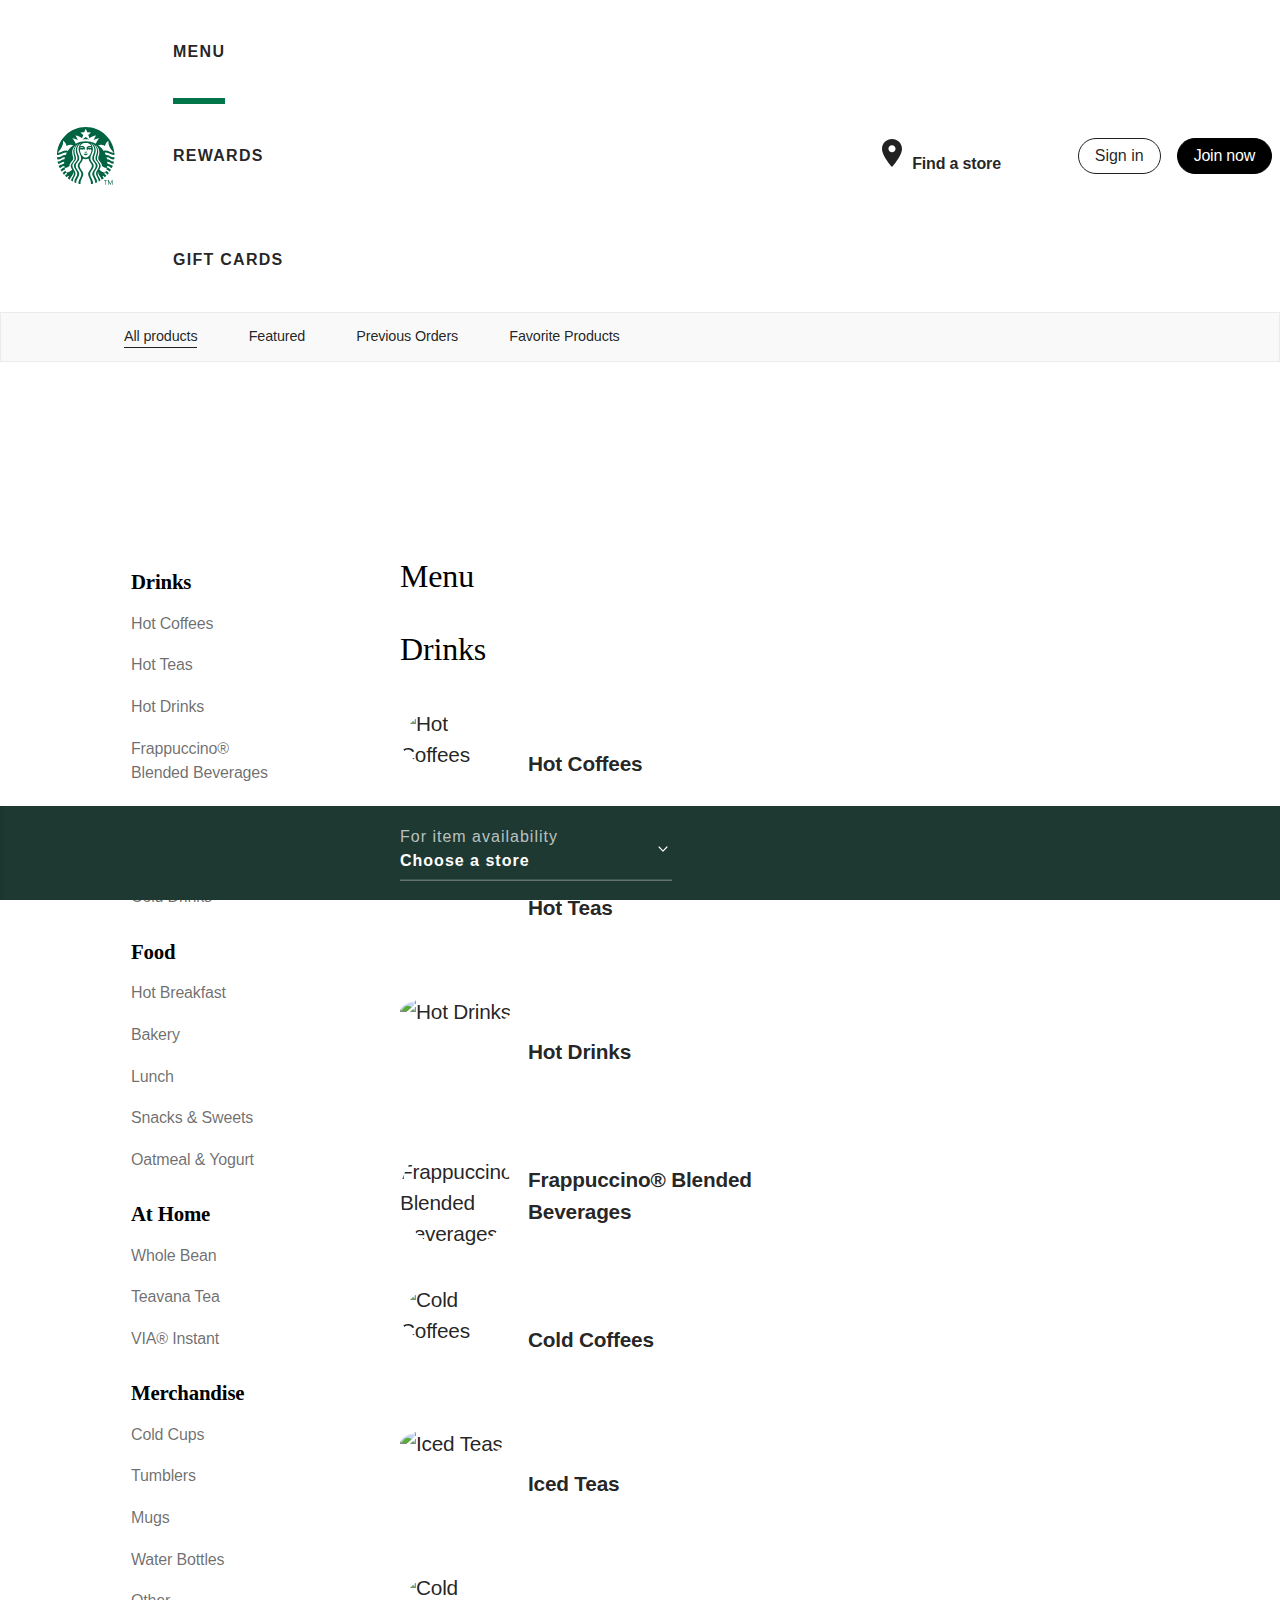
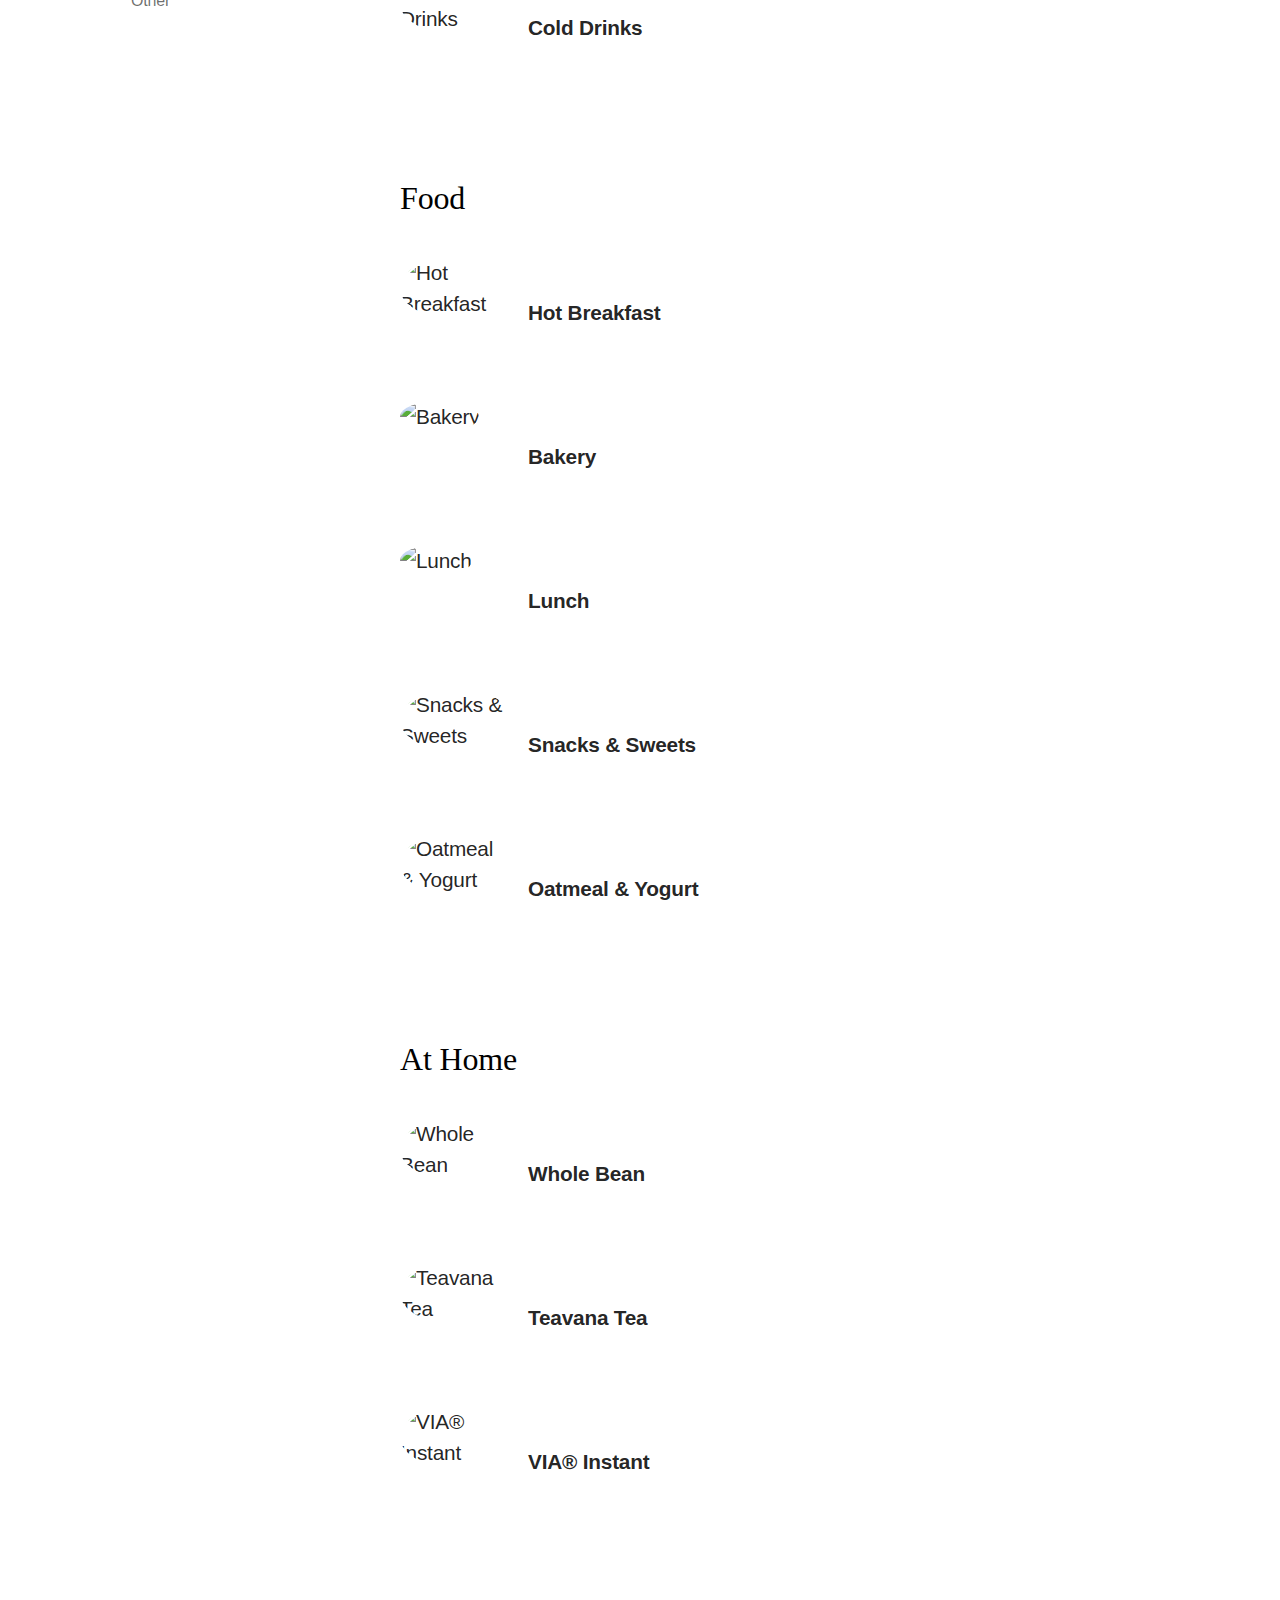
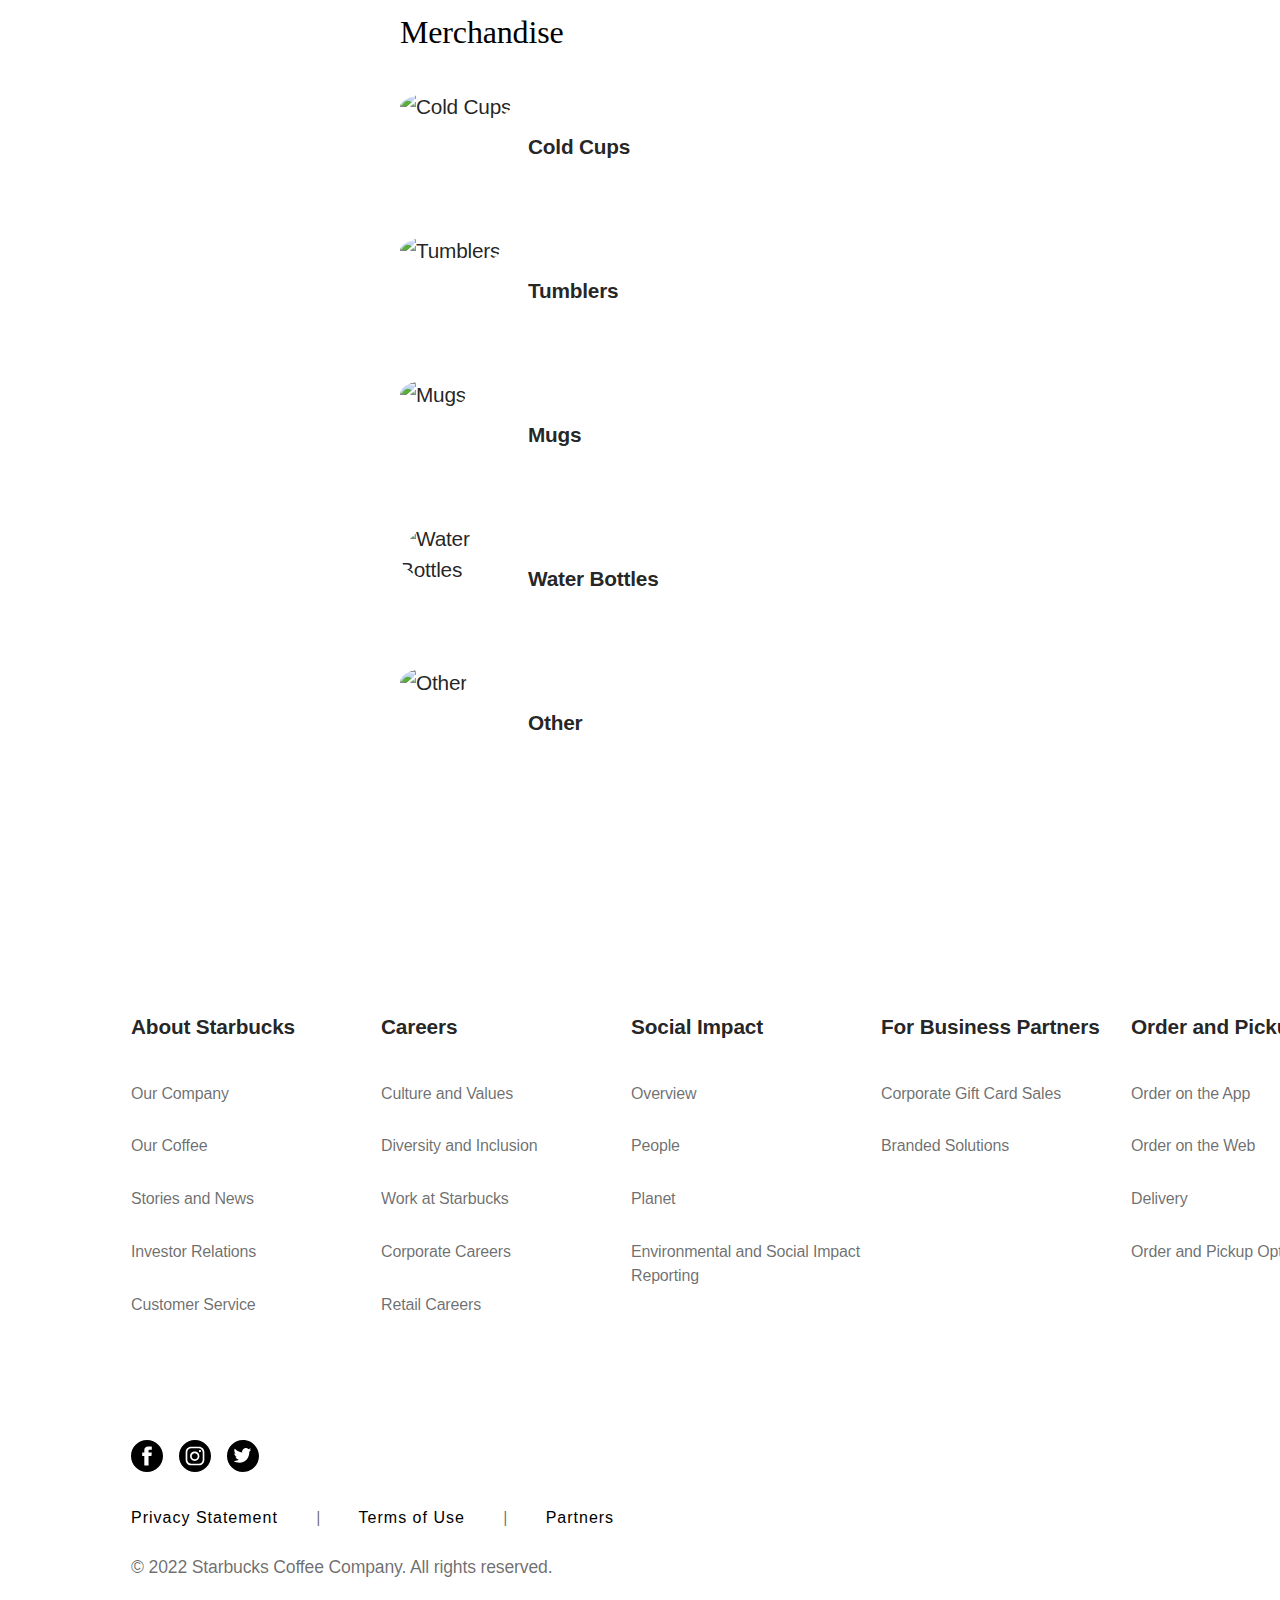
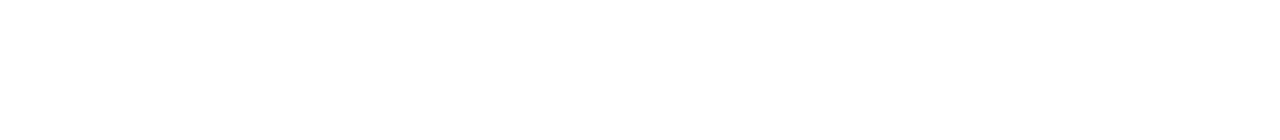
==== commit 47b17da6: "Update Finish-Starbucks" ====
--- a/Starbucks/menu.html
+++ b/Starbucks/menu.html
@@ -15,7 +15,7 @@
 <nav class="navbar navbar-expand-sm fixed-top">
     <div class="sb-global-gutters">
         <div class="flex align-items-center">
-            <a class="navbar-brand" href="#">
+            <a class="navbar-brand" href="https://www.starbucks.ca/">
                 <svg class="block" focusable="false" height="100%" viewBox="0 0 62 62" width="70%"
                      xmlns="http://www.w3.org/2000/svg">
                     <circle cx="31" cy="31" fill="#fff" r="30.002"></circle>
@@ -30,19 +30,19 @@
                 <ul class="nav">
                     <li class="nav-item">
                         <div class="padding">
-                            <a class="nav-linkGreen h6" href="#">MENU</a>
+                            <a class="nav-linkGreen h6" href="menu.html">MENU</a>
                         </div>
                     </li>
                     <li class="nav-item">
                         <div class="padding">
-                            <a class="nav-link h6" href="#">
+                            <a class="nav-link h6" href="loading.html">
                                 <div>REWARDS</div>
                             </a>
                         </div>
                     </li>
                     <li class="nav-item">
                         <div class="padding">
-                            <a class="nav-link h6" href="#">
+                            <a class="nav-link h6" href="loading.html">
                                 <div>GIFT CARDS</div>
                             </a>
                         </div>
@@ -71,9 +71,9 @@
         <li><a href="menu.html" class="subnav-link px-2 ">
             <div class="subnav-box">All products</div>
         </a></li>
-        <li><a href="menu.html" class="subnav-link px-2 ">Featured</a></li>
-        <li><a href="#" class="subnav-link px-2 ">Previous Orders</a></li>
-        <li><a href="#" class="subnav-link px-2 ">Favorite Products</a></li>
+        <li><a href="loading.html" class="subnav-link px-2 ">Featured</a></li>
+        <li><a href="loading.html" class="subnav-link px-2 ">Previous Orders</a></li>
+        <li><a href="loading.html" class="subnav-link px-2 ">Favorite Products</a></li>
     </ul>
 </nav>
 <div class="menuWithSideNav___2WMmN padding-top">
--- a/Starbucks/menuStyle.css
+++ b/Starbucks/menuStyle.css
@@ -5,6 +5,7 @@
 
 body {
     color: black;
+    letter-spacing: -.01em;
 }
 
 p {
@@ -213,10 +214,6 @@
     font-size: 1.0rem;
 }
 
-.mr3 {
-    margin-right: 1.6rem !important;
-}
-
 button {
     background: transparent;
     border: 0;
@@ -251,7 +248,7 @@
 }
 
 .footer___1Cqf7 {
-    box-shadow: 0 -1px 3px rgb(0 0 0 / 10%), 0 -2px 2px rgb(0 0 0 / 6%), 0 0 2px rgb(0 0 0 / 7%);
+
     margin-top: 4.8rem;
     padding-bottom: 124px;
     padding-top: 3.2rem;
@@ -347,66 +344,23 @@
     padding-right: 9% !important;
 }
 
-.grid--compactGutter .gridItem {
+.grid--compactGutter {
+    margin: 0 -0.4rem !important;
+}
+.gridItem {
+    display: inline-block;
+    margin: 0;
+    padding: 0;
+    position: relative;
+    text-align: left;
+    vertical-align: top;
+    width: 100%;
     padding: 0 0.4rem;
 }
-
-.md-size6of12 {
-    width: 50%;
-}
-
-.text-bold {
-    font-weight: 500 !important;
-}
-
-.text-md {
-    font-size: 2rem !important;
-}
-
-.lg-pb7 {
-    padding-bottom: 2rem !important;
-}
-
-.lg-pt6 {
-    padding-top: 4rem !important;
-}
-
-.sb-rule {
-    border: 0;
-}
-
-.items-center {
-    align-items: center !important;
-}
-
-.grid--compactGutter .gridItem {
-    padding: 0 0.2rem;
-}
-
 .thumb___3fkyn {
-    max-width: 72px;
     width: 100%;
-}
-
-.baseMenu___1AWcA {
-    flex: 1 1 0;
-    overflow: auto;
-    padding-left: 119px !important;
-    padding-right: 9% !important;
-}
-
-.lg-pt6 {
-    padding-top: 4rem !important;
-}
-
-.mr3 {
-    margin-right: 1.6rem !important;
-}
-
-.relative {
-    position: relative !important;
-}
-
+    max-width: 112px;
+}
 .size12of12 {
     width: 100%;
 }
@@ -434,29 +388,89 @@
     width: 100%;
 }
 
+
+.sb-imageFade__hideForFade {
+    opacity: 0;
+    transition: opacity .3s ease-in;
+}
+
+.sb-imageFade__fallbackDiv {
+    background-color: #d9d9d9;
+}
+
 .sb-imageFade__show {
     opacity: 1;
     transition: opacity .3s ease-in;
 }
 
-.sb-imageFade__imagePositioning {
-    border-radius: inherit;
+.lg-mb5 {
+    margin-bottom: 2rem !important;
+}
+
+.text-bold {
+    font-weight: 500 !important;
+}
+
+.text-md {
+    font-size: 2rem !important;
+}
+
+.lg-pb7 {
+    padding-bottom: 2rem !important;
+}
+
+.sb-rule {
+    border: 0;
+}
+.baseMenu___1AWcA {
+    flex: 1 1 0;
+    overflow: auto;
+    padding-left: 119px !important;
+    padding-right: 9% !important;
+}
+
+.lg-pt6 {
+    padding-top: 2rem !important;
+}
+.lg-pb6 {
+    padding-bottom: 4rem!important;
+}
+.mr3 {
+    margin-right: 1rem !important;
+}
+
+.relative {
+    position: relative !important;
+}
+
+.size12of12 {
+    width: 100%;
+}
+
+.absoluteSpread {
+    bottom: 0;
     left: 0;
     position: absolute;
+    right: 0;
     top: 0;
 }
 
-.grid--compactGutter {
-    margin: 0 -0.4rem;
-}
-
+.height-100 {
+    height: 100% !important;
+}
+
+.sb-imageFade__show {
+    opacity: 1;
+    transition: opacity .3s ease-in;
+}
 .grid {
-    display: block;
-    margin: 0;
+    display: table;
     padding: 0;
     text-align: left;
 }
-
+section {
+    display: block;
+}
 .hiddenVisually {
     clip: rect(1px, 1px, 1px, 1px) !important;
     border: 0 !important;
@@ -468,7 +482,7 @@
 }
 
 .md-size6of12 {
-    width: 50%;
+    width: 400px;
 }
 
 .pb5 {
